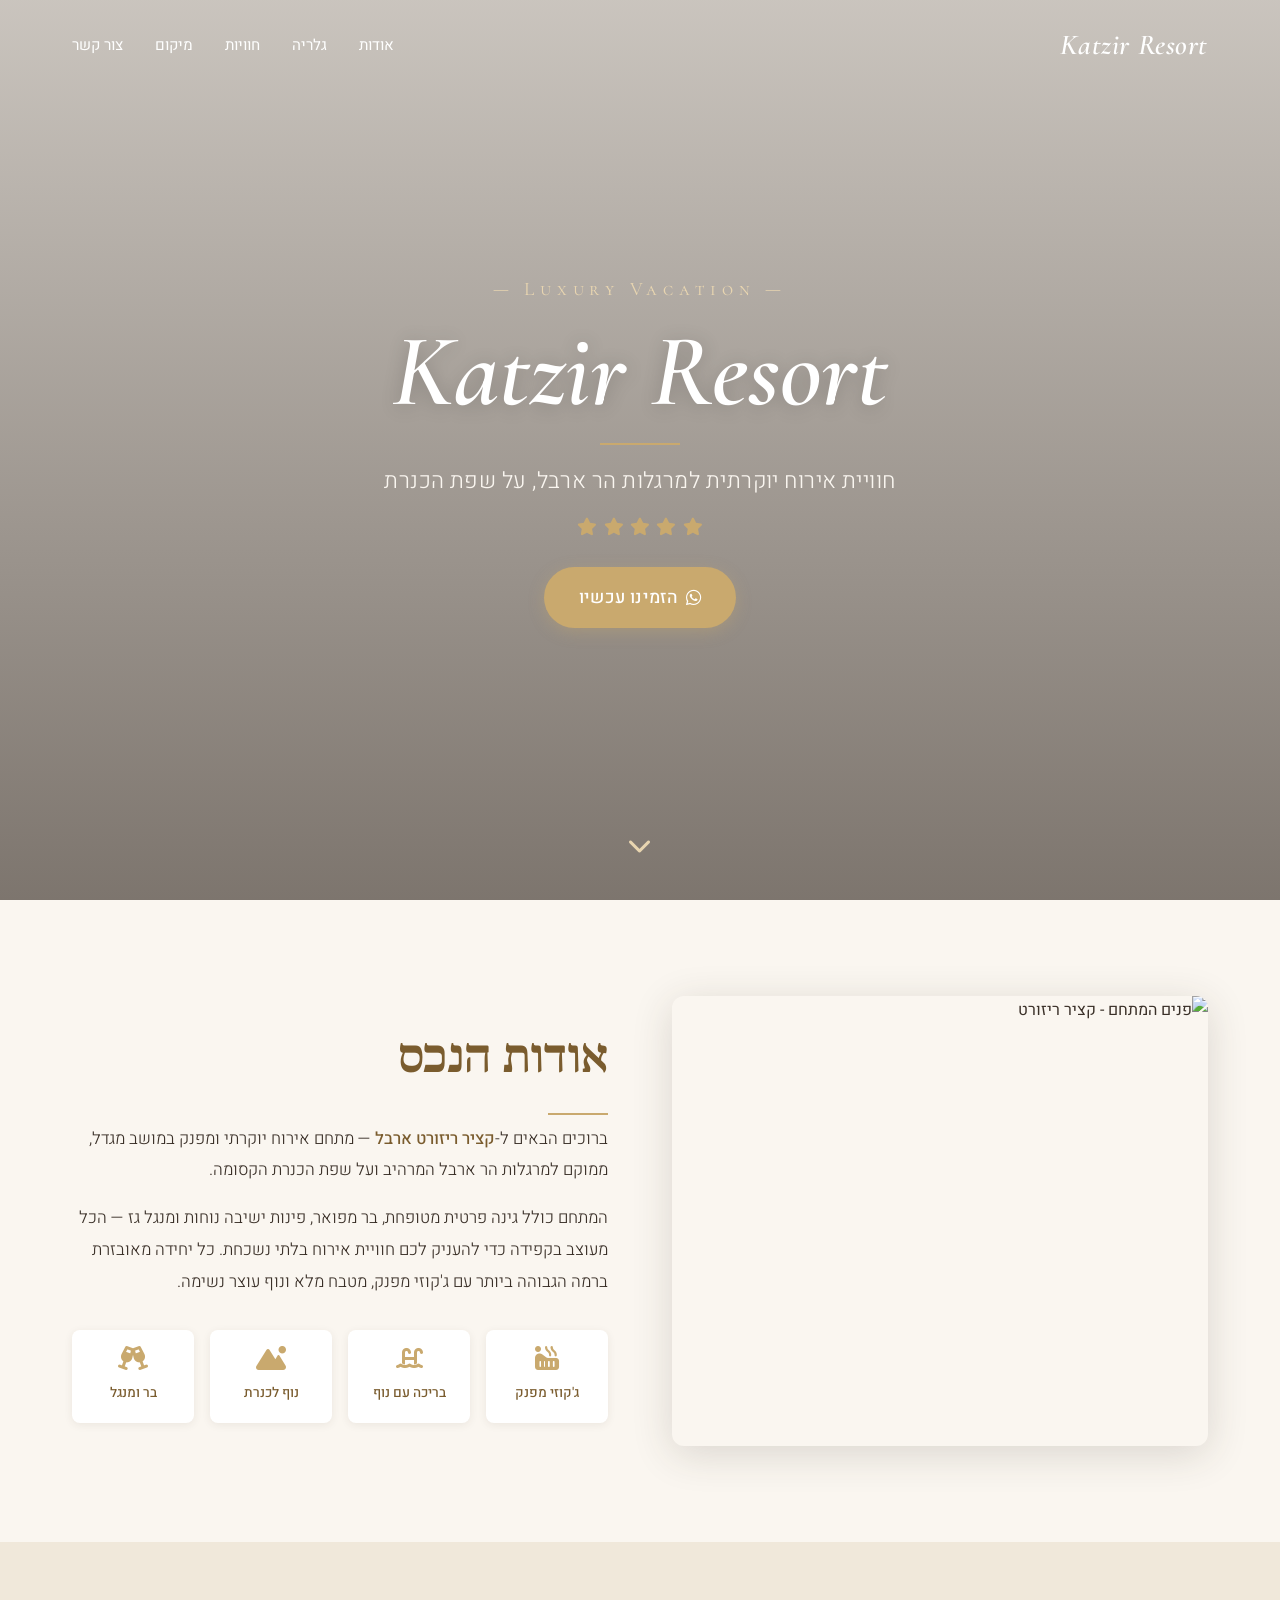
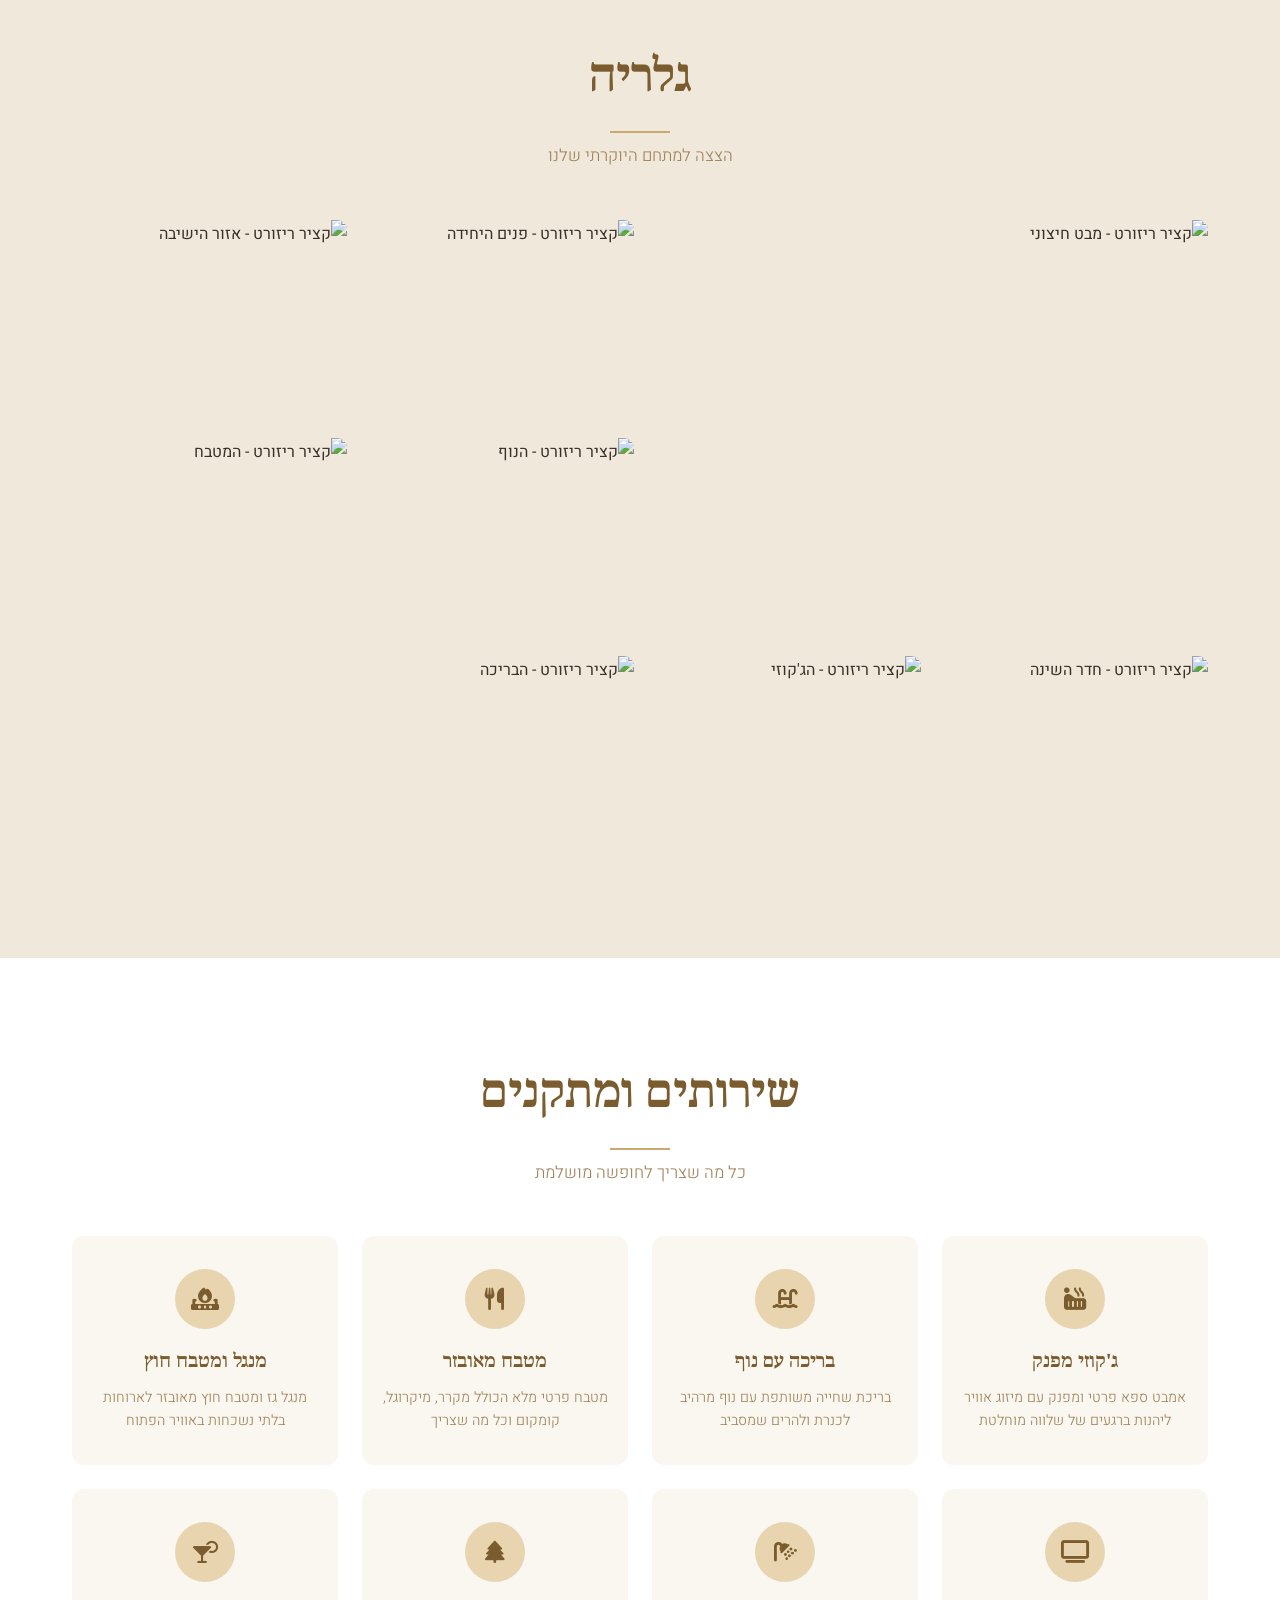
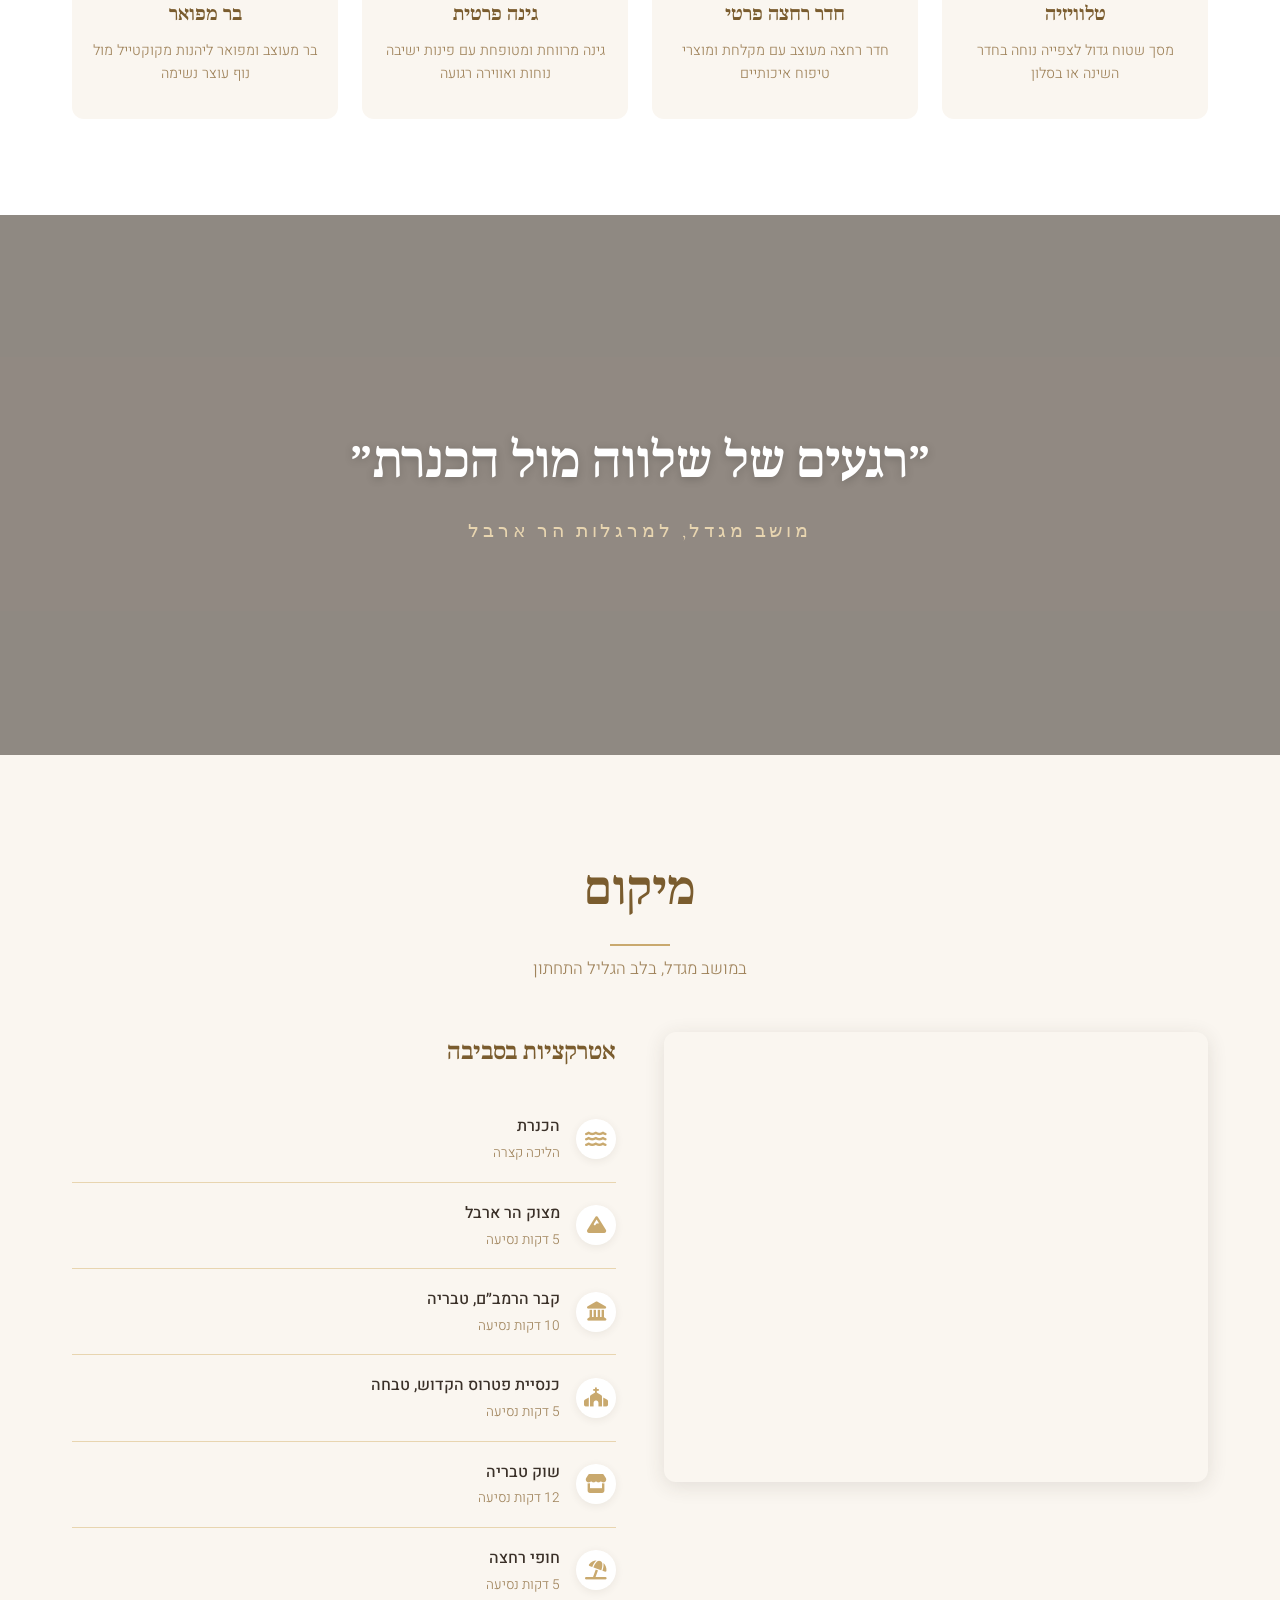
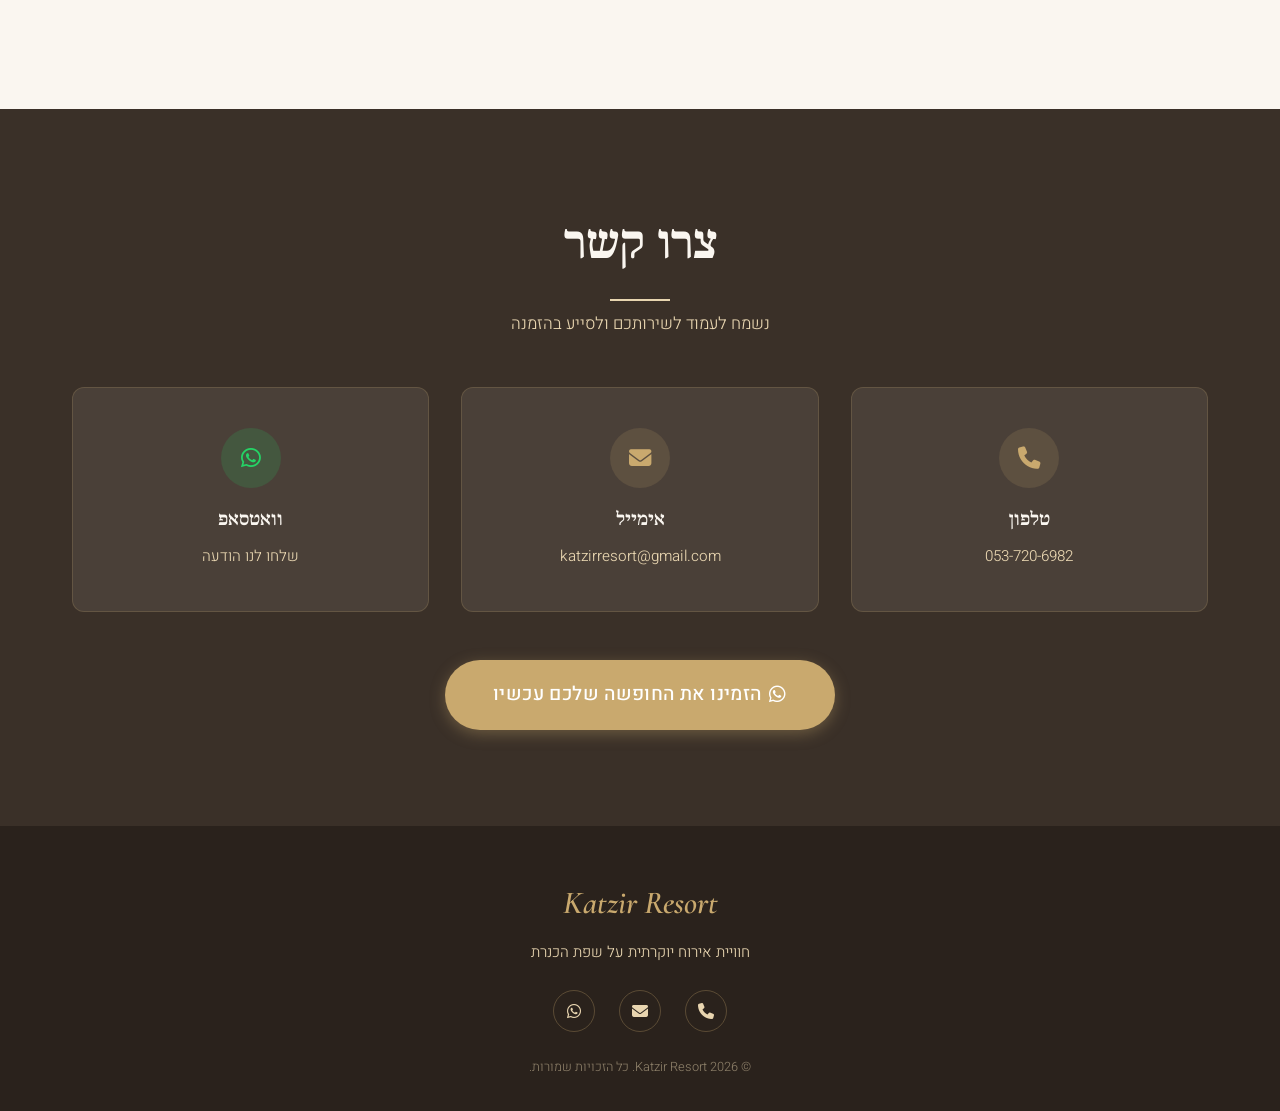
==== index.html @ e8a425f6 "Initial landing page for Katzir Resort Co-Authored-By: Claude Opus 4.6 <noreply@anthropic.com>" ====
<!DOCTYPE html>
<html lang="he" dir="rtl">
<head>
  <meta charset="UTF-8">
  <meta name="viewport" content="width=device-width, initial-scale=1.0">
  <title>Katzir Resort | קציר ריזורט ארבל - חוויית אירוח יוקרתית על שפת הכנרת</title>
  <meta name="description" content="קציר ריזורט ארבל - מתחם אירוח יוקרתי במושב מגדל, למרגלות הר ארבל, על שפת הכנרת. ג'קוזי מפנק, בריכה, גינה פרטית ונוף מרהיב.">
  <meta property="og:title" content="Katzir Resort - קציר ריזורט ארבל">
  <meta property="og:description" content="חוויית אירוח יוקרתית למרגלות הר ארבל, על שפת הכנרת">
  <meta property="og:image" content="https://a0.muscache.com/im/pictures/miso/Hosting-1197957079344916295/original/2e6f6445-4e8a-4d36-b6b4-290f094e3d17.jpeg">
  <meta property="og:type" content="website">

  <!-- Google Fonts -->
  <link rel="preconnect" href="https://fonts.googleapis.com">
  <link rel="preconnect" href="https://fonts.gstatic.com" crossorigin>
  <link href="https://fonts.googleapis.com/css2?family=Cormorant+Garamond:ital,wght@0,400;0,600;0,700;1,400;1,600;1,700&family=Cormorant+SC:wght@400;600;700&family=Heebo:wght@300;400;500;700&family=Noto+Serif+Hebrew:wght@400;700&display=swap" rel="stylesheet">

  <!-- Font Awesome -->
  <link rel="stylesheet" href="https://cdnjs.cloudflare.com/ajax/libs/font-awesome/6.5.1/css/all.min.css">

  <!-- AOS - Animate On Scroll -->
  <link rel="stylesheet" href="https://cdn.jsdelivr.net/npm/aos@2.3.4/dist/aos.css">

  <!-- GLightbox -->
  <link rel="stylesheet" href="https://cdn.jsdelivr.net/npm/glightbox/dist/css/glightbox.min.css">

  <!-- Main Stylesheet -->
  <link rel="stylesheet" href="css/style.css">
</head>
<body>

  <!-- ========== NAVIGATION ========== -->
  <nav class="navbar" id="navbar">
    <div class="container nav-container">
      <a href="#hero" class="nav-brand">Katzir Resort</a>
      <button class="nav-toggle" id="navToggle" aria-label="תפריט ניווט">
        <span></span>
        <span></span>
        <span></span>
      </button>
      <ul class="nav-links" id="navLinks">
        <li><a href="#about">אודות</a></li>
        <li><a href="#gallery">גלריה</a></li>
        <li><a href="#amenities">חוויות</a></li>
        <li><a href="#location">מיקום</a></li>
        <li><a href="#contact">צור קשר</a></li>
      </ul>
    </div>
  </nav>

  <!-- ========== HERO SECTION ========== -->
  <section class="hero" id="hero">
    <div class="hero-overlay"></div>
    <div class="hero-content">
      <p class="hero-subtitle-top" data-aos="fade-down" data-aos-delay="200">— Luxury Vacation —</p>
      <h1 class="hero-title" data-aos="fade-up" data-aos-delay="400">Katzir Resort</h1>
      <div class="hero-divider" data-aos="fade-up" data-aos-delay="600"></div>
      <p class="hero-subtitle" data-aos="fade-up" data-aos-delay="700">חוויית אירוח יוקרתית למרגלות הר ארבל, על שפת הכנרת</p>
      <div class="hero-stars" data-aos="fade-up" data-aos-delay="800">
        <i class="fas fa-star"></i>
        <i class="fas fa-star"></i>
        <i class="fas fa-star"></i>
        <i class="fas fa-star"></i>
        <i class="fas fa-star"></i>
      </div>
      <a href="https://wa.me/972537206982?text=%D7%A9%D7%9C%D7%95%D7%9D%2C%20%D7%90%D7%A9%D7%9E%D7%97%20%D7%9C%D7%A9%D7%9E%D7%95%D7%A2%20%D7%A4%D7%A8%D7%98%D7%99%D7%9D%20%D7%A2%D7%9C%20%D7%94%D7%90%D7%99%D7%A8%D7%95%D7%97" class="btn btn-primary hero-cta" data-aos="fade-up" data-aos-delay="900">
        <i class="fab fa-whatsapp"></i>
        הזמינו עכשיו
      </a>
    </div>
    <a href="#about" class="scroll-down" aria-label="גללו למטה">
      <i class="fas fa-chevron-down"></i>
    </a>
  </section>

  <!-- ========== ABOUT SECTION ========== -->
  <section class="about section" id="about">
    <div class="container">
      <div class="about-grid">
        <div class="about-image" data-aos="fade-left" data-aos-duration="1000">
          <div class="image-frame">
            <img src="https://a0.muscache.com/im/pictures/hosting/Hosting-U3RheVN1cHBseUxpc3Rpbmc6MTE5Nzk1NzA3OTM0NDkxNjI5NQ==/original/3ece0053-d374-4481-a05f-874eece63f07.jpeg" alt="פנים המתחם - קציר ריזורט" loading="lazy">
          </div>
        </div>
        <div class="about-text" data-aos="fade-right" data-aos-duration="1000">
          <h2 class="section-heading">אודות הנכס</h2>
          <p class="about-description">
            ברוכים הבאים ל-<strong>קציר ריזורט ארבל</strong> — מתחם אירוח יוקרתי ומפנק במושב מגדל, ממוקם למרגלות הר ארבל המרהיב ועל שפת הכנרת הקסומה.
          </p>
          <p class="about-description">
            המתחם כולל גינה פרטית מטופחת, בר מפואר, פינות ישיבה נוחות ומנגל גז — הכל מעוצב בקפידה כדי להעניק לכם חוויית אירוח בלתי נשכחת. כל יחידה מאובזרת ברמה הגבוהה ביותר עם ג'קוזי מפנק, מטבח מלא ונוף עוצר נשימה.
          </p>
          <div class="about-highlights">
            <div class="highlight-item" data-aos="fade-up" data-aos-delay="100">
              <i class="fas fa-hot-tub-person"></i>
              <span>ג'קוזי מפנק</span>
            </div>
            <div class="highlight-item" data-aos="fade-up" data-aos-delay="200">
              <i class="fas fa-water-ladder"></i>
              <span>בריכה עם נוף</span>
            </div>
            <div class="highlight-item" data-aos="fade-up" data-aos-delay="300">
              <i class="fas fa-mountain-sun"></i>
              <span>נוף לכנרת</span>
            </div>
            <div class="highlight-item" data-aos="fade-up" data-aos-delay="400">
              <i class="fas fa-champagne-glasses"></i>
              <span>בר ומנגל</span>
            </div>
          </div>
        </div>
      </div>
    </div>
  </section>

  <!-- ========== GALLERY SECTION ========== -->
  <section class="gallery section" id="gallery">
    <div class="container">
      <h2 class="section-heading" data-aos="fade-up">גלריה</h2>
      <p class="section-subheading" data-aos="fade-up" data-aos-delay="100">הצצה למתחם היוקרתי שלנו</p>
      <div class="gallery-grid">
        <a href="https://a0.muscache.com/im/pictures/miso/Hosting-1197957079344916295/original/2e6f6445-4e8a-4d36-b6b4-290f094e3d17.jpeg" class="gallery-item glightbox" data-gallery="resort" data-aos="zoom-in" data-aos-delay="0">
          <img src="https://a0.muscache.com/im/pictures/miso/Hosting-1197957079344916295/original/2e6f6445-4e8a-4d36-b6b4-290f094e3d17.jpeg" alt="קציר ריזורט - מבט חיצוני" loading="lazy">
          <div class="gallery-overlay">
            <i class="fas fa-expand"></i>
          </div>
        </a>
        <a href="https://a0.muscache.com/im/pictures/hosting/Hosting-U3RheVN1cHBseUxpc3Rpbmc6MTE5Nzk1NzA3OTM0NDkxNjI5NQ==/original/3ece0053-d374-4481-a05f-874eece63f07.jpeg" class="gallery-item glightbox" data-gallery="resort" data-aos="zoom-in" data-aos-delay="100">
          <img src="https://a0.muscache.com/im/pictures/hosting/Hosting-U3RheVN1cHBseUxpc3Rpbmc6MTE5Nzk1NzA3OTM0NDkxNjI5NQ==/original/3ece0053-d374-4481-a05f-874eece63f07.jpeg" alt="קציר ריזורט - פנים היחידה" loading="lazy">
          <div class="gallery-overlay">
            <i class="fas fa-expand"></i>
          </div>
        </a>
        <a href="https://a0.muscache.com/im/pictures/miso/Hosting-1197957079344916295/original/922ba659-7eb2-448e-ba4d-ea293cb78867.jpeg" class="gallery-item glightbox" data-gallery="resort" data-aos="zoom-in" data-aos-delay="200">
          <img src="https://a0.muscache.com/im/pictures/miso/Hosting-1197957079344916295/original/922ba659-7eb2-448e-ba4d-ea293cb78867.jpeg" alt="קציר ריזורט - אזור הישיבה" loading="lazy">
          <div class="gallery-overlay">
            <i class="fas fa-expand"></i>
          </div>
        </a>
        <a href="https://a0.muscache.com/im/pictures/hosting/Hosting-U3RheVN1cHBseUxpc3Rpbmc6MTE3NjYxNjg0MTQzNTA0MjE5Nw%3D%3D/original/caffec22-59c0-4834-80c1-9ce5b068230a.jpeg" class="gallery-item glightbox" data-gallery="resort" data-aos="zoom-in" data-aos-delay="300">
          <img src="https://a0.muscache.com/im/pictures/hosting/Hosting-U3RheVN1cHBseUxpc3Rpbmc6MTE3NjYxNjg0MTQzNTA0MjE5Nw%3D%3D/original/caffec22-59c0-4834-80c1-9ce5b068230a.jpeg" alt="קציר ריזורט - הנוף" loading="lazy">
          <div class="gallery-overlay">
            <i class="fas fa-expand"></i>
          </div>
        </a>
        <a href="https://a0.muscache.com/im/pictures/hosting/Hosting-1197957079344916295/original/1f994cba-c04c-4bd1-9f0e-84854cfeabae.jpeg" class="gallery-item glightbox" data-gallery="resort" data-aos="zoom-in" data-aos-delay="400">
          <img src="https://a0.muscache.com/im/pictures/hosting/Hosting-1197957079344916295/original/1f994cba-c04c-4bd1-9f0e-84854cfeabae.jpeg" alt="קציר ריזורט - המטבח" loading="lazy">
          <div class="gallery-overlay">
            <i class="fas fa-expand"></i>
          </div>
        </a>
        <a href="https://a0.muscache.com/im/pictures/miso/Hosting-1176616841435042197/original/28edc8ef-6c84-4213-b021-050f137b2137.jpeg" class="gallery-item glightbox" data-gallery="resort" data-aos="zoom-in" data-aos-delay="500">
          <img src="https://a0.muscache.com/im/pictures/miso/Hosting-1176616841435042197/original/28edc8ef-6c84-4213-b021-050f137b2137.jpeg" alt="קציר ריזורט - חדר השינה" loading="lazy">
          <div class="gallery-overlay">
            <i class="fas fa-expand"></i>
          </div>
        </a>
        <a href="https://a0.muscache.com/im/pictures/miso/Hosting-1176616841435042197/original/fbb78fb2-4280-426d-aaae-b21093c36ad0.jpeg" class="gallery-item glightbox" data-gallery="resort" data-aos="zoom-in" data-aos-delay="600">
          <img src="https://a0.muscache.com/im/pictures/miso/Hosting-1176616841435042197/original/fbb78fb2-4280-426d-aaae-b21093c36ad0.jpeg" alt="קציר ריזורט - הג'קוזי" loading="lazy">
          <div class="gallery-overlay">
            <i class="fas fa-expand"></i>
          </div>
        </a>
        <a href="https://a0.muscache.com/im/pictures/miso/Hosting-1176616841435042197/original/3a8c54e6-4955-41c3-9cec-13900605a706.jpeg" class="gallery-item glightbox" data-gallery="resort" data-aos="zoom-in" data-aos-delay="700">
          <img src="https://a0.muscache.com/im/pictures/miso/Hosting-1176616841435042197/original/3a8c54e6-4955-41c3-9cec-13900605a706.jpeg" alt="קציר ריזורט - הבריכה" loading="lazy">
          <div class="gallery-overlay">
            <i class="fas fa-expand"></i>
          </div>
        </a>
      </div>
    </div>
  </section>

  <!-- ========== AMENITIES SECTION ========== -->
  <section class="amenities section" id="amenities">
    <div class="container">
      <h2 class="section-heading" data-aos="fade-up">שירותים ומתקנים</h2>
      <p class="section-subheading" data-aos="fade-up" data-aos-delay="100">כל מה שצריך לחופשה מושלמת</p>
      <div class="amenities-grid">
        <div class="amenity-card" data-aos="fade-up" data-aos-delay="0">
          <div class="amenity-icon">
            <i class="fas fa-hot-tub-person"></i>
          </div>
          <h3>ג'קוזי מפנק</h3>
          <p>אמבט ספא פרטי ומפנק עם מיזוג אוויר ליהנות ברגעים של שלווה מוחלטת</p>
        </div>
        <div class="amenity-card" data-aos="fade-up" data-aos-delay="100">
          <div class="amenity-icon">
            <i class="fas fa-water-ladder"></i>
          </div>
          <h3>בריכה עם נוף</h3>
          <p>בריכת שחייה משותפת עם נוף מרהיב לכנרת ולהרים שמסביב</p>
        </div>
        <div class="amenity-card" data-aos="fade-up" data-aos-delay="200">
          <div class="amenity-icon">
            <i class="fas fa-utensils"></i>
          </div>
          <h3>מטבח מאובזר</h3>
          <p>מטבח פרטי מלא הכולל מקרר, מיקרוגל, קומקום וכל מה שצריך</p>
        </div>
        <div class="amenity-card" data-aos="fade-up" data-aos-delay="300">
          <div class="amenity-icon">
            <i class="fas fa-fire-burner"></i>
          </div>
          <h3>מנגל ומטבח חוץ</h3>
          <p>מנגל גז ומטבח חוץ מאובזר לארוחות בלתי נשכחות באוויר הפתוח</p>
        </div>
        <div class="amenity-card" data-aos="fade-up" data-aos-delay="400">
          <div class="amenity-icon">
            <i class="fas fa-tv"></i>
          </div>
          <h3>טלוויזיה</h3>
          <p>מסך שטוח גדול לצפייה נוחה בחדר השינה או בסלון</p>
        </div>
        <div class="amenity-card" data-aos="fade-up" data-aos-delay="500">
          <div class="amenity-icon">
            <i class="fas fa-shower"></i>
          </div>
          <h3>חדר רחצה פרטי</h3>
          <p>חדר רחצה מעוצב עם מקלחת ומוצרי טיפוח איכותיים</p>
        </div>
        <div class="amenity-card" data-aos="fade-up" data-aos-delay="600">
          <div class="amenity-icon">
            <i class="fas fa-tree"></i>
          </div>
          <h3>גינה פרטית</h3>
          <p>גינה מרווחת ומטופחת עם פינות ישיבה נוחות ואווירה רגועה</p>
        </div>
        <div class="amenity-card" data-aos="fade-up" data-aos-delay="700">
          <div class="amenity-icon">
            <i class="fas fa-martini-glass-citrus"></i>
          </div>
          <h3>בר מפואר</h3>
          <p>בר מעוצב ומפואר ליהנות מקוקטייל מול נוף עוצר נשימה</p>
        </div>
      </div>
    </div>
  </section>

  <!-- ========== PARALLAX DIVIDER ========== -->
  <section class="parallax-divider">
    <div class="parallax-overlay"></div>
    <div class="parallax-content" data-aos="fade-up">
      <p class="parallax-quote">״רגעים של שלווה מול הכנרת״</p>
      <p class="parallax-sub">מושב מגדל, למרגלות הר ארבל</p>
    </div>
  </section>

  <!-- ========== LOCATION SECTION ========== -->
  <section class="location section" id="location">
    <div class="container">
      <h2 class="section-heading" data-aos="fade-up">מיקום</h2>
      <p class="section-subheading" data-aos="fade-up" data-aos-delay="100">במושב מגדל, בלב הגליל התחתון</p>
      <div class="location-grid">
        <div class="location-map" data-aos="fade-left">
          <iframe
            src="https://www.google.com/maps/embed?pb=!1m18!1m12!1m3!1d3338.5!2d35.5140!3d32.8423!2m3!1f0!2f0!3f0!3m2!1i1024!2i768!4f13.1!3m3!1m2!1s0x151c3f8e0c0c0c01%3A0x0!2sMigdal!5e0!3m2!1she!2sil!4v1234567890"
            width="100%"
            height="100%"
            style="border:0; border-radius: 12px;"
            allowfullscreen=""
            loading="lazy"
            referrerpolicy="no-referrer-when-downgrade">
          </iframe>
        </div>
        <div class="location-info" data-aos="fade-right">
          <h3>אטרקציות בסביבה</h3>
          <ul class="attractions-list">
            <li>
              <i class="fas fa-water"></i>
              <div>
                <strong>הכנרת</strong>
                <span>הליכה קצרה</span>
              </div>
            </li>
            <li>
              <i class="fas fa-mountain"></i>
              <div>
                <strong>מצוק הר ארבל</strong>
                <span>5 דקות נסיעה</span>
              </div>
            </li>
            <li>
              <i class="fas fa-landmark"></i>
              <div>
                <strong>קבר הרמב״ם, טבריה</strong>
                <span>10 דקות נסיעה</span>
              </div>
            </li>
            <li>
              <i class="fas fa-church"></i>
              <div>
                <strong>כנסיית פטרוס הקדוש, טבחה</strong>
                <span>5 דקות נסיעה</span>
              </div>
            </li>
            <li>
              <i class="fas fa-store"></i>
              <div>
                <strong>שוק טבריה</strong>
                <span>12 דקות נסיעה</span>
              </div>
            </li>
            <li>
              <i class="fas fa-umbrella-beach"></i>
              <div>
                <strong>חופי רחצה</strong>
                <span>5 דקות נסיעה</span>
              </div>
            </li>
          </ul>
        </div>
      </div>
    </div>
  </section>

  <!-- ========== CONTACT SECTION ========== -->
  <section class="contact section" id="contact">
    <div class="container">
      <h2 class="section-heading light" data-aos="fade-up">צרו קשר</h2>
      <p class="section-subheading light" data-aos="fade-up" data-aos-delay="100">נשמח לעמוד לשירותכם ולסייע בהזמנה</p>
      <div class="contact-cards">
        <a href="tel:0537206982" class="contact-card" data-aos="fade-up" data-aos-delay="0">
          <div class="contact-icon">
            <i class="fas fa-phone"></i>
          </div>
          <h3>טלפון</h3>
          <p dir="ltr">053-720-6982</p>
        </a>
        <a href="mailto:katzirresort@gmail.com" class="contact-card" data-aos="fade-up" data-aos-delay="150">
          <div class="contact-icon">
            <i class="fas fa-envelope"></i>
          </div>
          <h3>אימייל</h3>
          <p>katzirresort@gmail.com</p>
        </a>
        <a href="https://wa.me/972537206982?text=%D7%A9%D7%9C%D7%95%D7%9D%2C%20%D7%90%D7%A9%D7%9E%D7%97%20%D7%9C%D7%A9%D7%9E%D7%95%D7%A2%20%D7%A4%D7%A8%D7%98%D7%99%D7%9D%20%D7%A2%D7%9C%20%D7%94%D7%90%D7%99%D7%A8%D7%95%D7%97" target="_blank" class="contact-card" data-aos="fade-up" data-aos-delay="300">
          <div class="contact-icon whatsapp">
            <i class="fab fa-whatsapp"></i>
          </div>
          <h3>וואטסאפ</h3>
          <p>שלחו לנו הודעה</p>
        </a>
      </div>
      <div class="contact-cta" data-aos="fade-up" data-aos-delay="400">
        <a href="https://wa.me/972537206982?text=%D7%A9%D7%9C%D7%95%D7%9D%2C%20%D7%90%D7%A9%D7%9E%D7%97%20%D7%9C%D7%A9%D7%9E%D7%95%D7%A2%20%D7%A4%D7%A8%D7%98%D7%99%D7%9D%20%D7%A2%D7%9C%20%D7%94%D7%90%D7%99%D7%A8%D7%95%D7%97" target="_blank" class="btn btn-primary btn-large">
          <i class="fab fa-whatsapp"></i>
          הזמינו את החופשה שלכם עכשיו
        </a>
      </div>
    </div>
  </section>

  <!-- ========== FOOTER ========== -->
  <footer class="footer">
    <div class="container">
      <a href="#hero" class="footer-brand">Katzir Resort</a>
      <p class="footer-tagline">חוויית אירוח יוקרתית על שפת הכנרת</p>
      <div class="footer-links">
        <a href="tel:0537206982" aria-label="טלפון"><i class="fas fa-phone"></i></a>
        <a href="mailto:katzirresort@gmail.com" aria-label="אימייל"><i class="fas fa-envelope"></i></a>
        <a href="https://wa.me/972537206982" target="_blank" aria-label="וואטסאפ"><i class="fab fa-whatsapp"></i></a>
      </div>
      <p class="footer-copy">&copy; 2026 Katzir Resort. כל הזכויות שמורות.</p>
    </div>
  </footer>

  <!-- ========== FLOATING WHATSAPP BUTTON ========== -->
  <a href="https://wa.me/972537206982?text=%D7%A9%D7%9C%D7%95%D7%9D%2C%20%D7%90%D7%A9%D7%9E%D7%97%20%D7%9C%D7%A9%D7%9E%D7%95%D7%A2%20%D7%A4%D7%A8%D7%98%D7%99%D7%9D%20%D7%A2%D7%9C%20%D7%94%D7%90%D7%99%D7%A8%D7%95%D7%97" target="_blank" class="whatsapp-float" id="whatsappFloat" aria-label="צור קשר בוואטסאפ">
    <i class="fab fa-whatsapp"></i>
  </a>

  <!-- Scripts -->
  <script src="https://cdn.jsdelivr.net/npm/aos@2.3.4/dist/aos.js" defer></script>
  <script src="https://cdn.jsdelivr.net/npm/glightbox/dist/js/glightbox.min.js" defer></script>
  <script src="js/main.js" defer></script>
</body>
</html>
---- css/style.css ----
/* ============================================
   KATZIR RESORT - Luxury Landing Page
   Warm Bohemian-Luxury Aesthetic
   ============================================ */

/* ---------- CSS Custom Properties ---------- */
:root {
  --cream: #FAF6F0;
  --cream-dark: #F0E8DA;
  --brown: #7A5C2E;
  --brown-light: #A0845C;
  --brown-dark: #5C3D1A;
  --gold: #C9A96E;
  --gold-light: #E8D5B0;
  --white: #FFFFFF;
  --charcoal: #3A3028;
  --charcoal-light: #4A4038;

  --font-brand: 'Cormorant Garamond', serif;
  --font-heading: 'Noto Serif Hebrew', 'Cormorant Garamond', serif;
  --font-body: 'Heebo', sans-serif;
  --font-accent: 'Cormorant SC', serif;

  --shadow-sm: 0 2px 8px rgba(58, 48, 40, 0.08);
  --shadow-md: 0 4px 20px rgba(58, 48, 40, 0.12);
  --shadow-lg: 0 8px 40px rgba(58, 48, 40, 0.16);

  --transition: all 0.3s ease;
  --transition-slow: all 0.6s ease;
}

/* ---------- Reset & Base ---------- */
*,
*::before,
*::after {
  margin: 0;
  padding: 0;
  box-sizing: border-box;
}

html {
  scroll-behavior: smooth;
  font-size: 16px;
}

body {
  font-family: var(--font-body);
  color: var(--charcoal);
  background-color: var(--cream);
  line-height: 1.8;
  overflow-x: hidden;
  -webkit-font-smoothing: antialiased;
  -moz-osx-font-smoothing: grayscale;
}

img {
  max-width: 100%;
  height: auto;
  display: block;
}

a {
  text-decoration: none;
  color: inherit;
  transition: var(--transition);
}

ul {
  list-style: none;
}

/* ---------- Utility ---------- */
.container {
  max-width: 1200px;
  margin: 0 auto;
  padding: 0 2rem;
}

.section {
  padding: 6rem 0;
}

.section-heading {
  font-family: var(--font-heading);
  font-size: clamp(1.8rem, 4vw, 2.8rem);
  font-weight: 700;
  color: var(--brown);
  text-align: center;
  margin-bottom: 0.5rem;
  position: relative;
}

.section-heading::after {
  content: '';
  display: block;
  width: 60px;
  height: 2px;
  background: var(--gold);
  margin: 0.8rem auto 0;
}

.section-heading.light {
  color: var(--cream);
}

.section-heading.light::after {
  background: var(--gold-light);
}

.section-subheading {
  font-family: var(--font-body);
  font-size: 1.05rem;
  font-weight: 300;
  color: var(--brown-light);
  text-align: center;
  margin-bottom: 3rem;
}

.section-subheading.light {
  color: var(--gold-light);
}

/* ---------- Buttons ---------- */
.btn {
  display: inline-flex;
  align-items: center;
  gap: 0.5rem;
  padding: 0.9rem 2.2rem;
  border-radius: 50px;
  font-family: var(--font-body);
  font-size: 1rem;
  font-weight: 500;
  cursor: pointer;
  border: none;
  transition: var(--transition);
  letter-spacing: 0.02em;
}

.btn-primary {
  background: var(--gold);
  color: var(--white);
  box-shadow: 0 4px 15px rgba(201, 169, 110, 0.35);
}

.btn-primary:hover {
  background: var(--brown);
  box-shadow: 0 6px 25px rgba(122, 92, 46, 0.4);
  transform: translateY(-2px);
}

.btn-large {
  padding: 1.1rem 3rem;
  font-size: 1.15rem;
}

/* ============================================
   NAVIGATION
   ============================================ */
.navbar {
  position: fixed;
  top: 0;
  left: 0;
  right: 0;
  z-index: 1000;
  padding: 1.2rem 0;
  transition: var(--transition);
  background: transparent;
}

.navbar.scrolled {
  background: rgba(250, 246, 240, 0.95);
  backdrop-filter: blur(12px);
  -webkit-backdrop-filter: blur(12px);
  box-shadow: var(--shadow-sm);
  padding: 0.8rem 0;
}

.nav-container {
  display: flex;
  align-items: center;
  justify-content: space-between;
}

.nav-brand {
  font-family: var(--font-brand);
  font-size: 1.8rem;
  font-weight: 600;
  font-style: italic;
  color: var(--white);
  letter-spacing: 0.02em;
  transition: var(--transition);
}

.navbar.scrolled .nav-brand {
  color: var(--brown);
}

.nav-links {
  display: flex;
  align-items: center;
  gap: 2rem;
}

.nav-links a {
  font-family: var(--font-body);
  font-size: 0.95rem;
  font-weight: 400;
  color: var(--white);
  position: relative;
  padding: 0.25rem 0;
}

.nav-links a::after {
  content: '';
  position: absolute;
  bottom: 0;
  right: 0;
  width: 0;
  height: 2px;
  background: var(--gold);
  transition: width 0.3s ease;
}

.nav-links a:hover::after,
.nav-links a.active::after {
  width: 100%;
}

.navbar.scrolled .nav-links a {
  color: var(--charcoal);
}

.nav-toggle {
  display: none;
  flex-direction: column;
  gap: 5px;
  background: none;
  border: none;
  cursor: pointer;
  padding: 4px;
  z-index: 1001;
}

.nav-toggle span {
  display: block;
  width: 26px;
  height: 2px;
  background: var(--white);
  border-radius: 2px;
  transition: var(--transition);
}

.navbar.scrolled .nav-toggle span {
  background: var(--brown);
}

.nav-toggle.active span:nth-child(1) {
  transform: rotate(45deg) translate(5px, 5px);
}

.nav-toggle.active span:nth-child(2) {
  opacity: 0;
}

.nav-toggle.active span:nth-child(3) {
  transform: rotate(-45deg) translate(5px, -5px);
}

/* ============================================
   HERO SECTION
   ============================================ */
.hero {
  position: relative;
  height: 100vh;
  min-height: 600px;
  display: flex;
  align-items: center;
  justify-content: center;
  background-image: url('https://a0.muscache.com/im/pictures/miso/Hosting-1197957079344916295/original/2e6f6445-4e8a-4d36-b6b4-290f094e3d17.jpeg');
  background-size: cover;
  background-position: center;
  background-attachment: fixed;
  overflow: hidden;
}

.hero-overlay {
  position: absolute;
  inset: 0;
  background: linear-gradient(
    to bottom,
    rgba(58, 48, 40, 0.25) 0%,
    rgba(58, 48, 40, 0.45) 50%,
    rgba(58, 48, 40, 0.65) 100%
  );
}

.hero-content {
  position: relative;
  z-index: 2;
  text-align: center;
  padding: 2rem;
}

.hero-subtitle-top {
  font-family: var(--font-accent);
  font-size: clamp(0.9rem, 2vw, 1.2rem);
  color: var(--gold-light);
  letter-spacing: 0.3em;
  margin-bottom: 0.5rem;
}

.hero-title {
  font-family: var(--font-brand);
  font-size: clamp(3rem, 8vw, 6.5rem);
  font-weight: 600;
  font-style: italic;
  color: var(--white);
  line-height: 1.1;
  margin-bottom: 0.5rem;
  text-shadow: 0 2px 20px rgba(0, 0, 0, 0.2);
}

.hero-divider {
  width: 80px;
  height: 2px;
  background: var(--gold);
  margin: 1rem auto;
}

.hero-subtitle {
  font-family: var(--font-body);
  font-size: clamp(1rem, 2.5vw, 1.4rem);
  font-weight: 300;
  color: var(--cream);
  margin-bottom: 1rem;
  letter-spacing: 0.02em;
}

.hero-stars {
  display: flex;
  justify-content: center;
  gap: 0.4rem;
  margin-bottom: 2rem;
}

.hero-stars i {
  color: var(--gold);
  font-size: 1.1rem;
}

.hero-cta {
  font-size: 1.1rem;
}

/* Scroll down indicator */
.scroll-down {
  position: absolute;
  bottom: 2rem;
  left: 50%;
  transform: translateX(-50%);
  z-index: 2;
  color: var(--gold-light);
  font-size: 1.5rem;
  animation: bounce 2s infinite;
}

@keyframes bounce {
  0%, 20%, 50%, 80%, 100% { transform: translateX(-50%) translateY(0); }
  40% { transform: translateX(-50%) translateY(-12px); }
  60% { transform: translateX(-50%) translateY(-6px); }
}

/* ============================================
   ABOUT SECTION
   ============================================ */
.about {
  background: var(--cream);
}

.about-grid {
  display: grid;
  grid-template-columns: 1fr 1fr;
  gap: 4rem;
  align-items: center;
}

.image-frame {
  position: relative;
  border-radius: 12px;
  overflow: hidden;
  box-shadow: var(--shadow-lg);
}

.image-frame::before {
  content: '';
  position: absolute;
  inset: -8px;
  border: 2px solid var(--gold-light);
  border-radius: 16px;
  z-index: -1;
}

.image-frame img {
  width: 100%;
  height: 450px;
  object-fit: cover;
  transition: transform 0.6s ease;
}

.image-frame:hover img {
  transform: scale(1.03);
}

.about-text h2 {
  text-align: right;
}

.about-text h2::after {
  margin: 0.8rem 0 0 auto;
  margin-right: 0;
}

.about-description {
  font-size: 1.05rem;
  line-height: 1.9;
  color: var(--charcoal);
  margin-bottom: 1rem;
  font-weight: 300;
}

.about-description strong {
  color: var(--brown);
  font-weight: 500;
}

.about-highlights {
  display: grid;
  grid-template-columns: repeat(4, 1fr);
  gap: 1rem;
  margin-top: 2rem;
}

.highlight-item {
  text-align: center;
  padding: 1rem 0.5rem;
  border-radius: 8px;
  background: var(--white);
  box-shadow: var(--shadow-sm);
  transition: var(--transition);
}

.highlight-item:hover {
  box-shadow: var(--shadow-md);
  transform: translateY(-3px);
}

.highlight-item i {
  font-size: 1.5rem;
  color: var(--gold);
  margin-bottom: 0.5rem;
  display: block;
}

.highlight-item span {
  font-size: 0.85rem;
  font-weight: 500;
  color: var(--brown);
}

/* ============================================
   GALLERY SECTION
   ============================================ */
.gallery {
  background: var(--cream-dark);
}

.gallery-grid {
  display: grid;
  grid-template-columns: repeat(4, 1fr);
  gap: 12px;
}

.gallery-item {
  position: relative;
  border-radius: 10px;
  overflow: hidden;
  cursor: pointer;
  aspect-ratio: 4 / 3;
}

.gallery-item img {
  width: 100%;
  height: 100%;
  object-fit: cover;
  transition: transform 0.5s ease;
}

.gallery-overlay {
  position: absolute;
  inset: 0;
  background: rgba(58, 48, 40, 0);
  display: flex;
  align-items: center;
  justify-content: center;
  transition: var(--transition);
}

.gallery-overlay i {
  color: var(--white);
  font-size: 1.5rem;
  opacity: 0;
  transform: scale(0.8);
  transition: var(--transition);
}

.gallery-item:hover img {
  transform: scale(1.08);
}

.gallery-item:hover .gallery-overlay {
  background: rgba(58, 48, 40, 0.35);
}

.gallery-item:hover .gallery-overlay i {
  opacity: 1;
  transform: scale(1);
}

/* First two images are larger */
.gallery-item:nth-child(1) {
  grid-column: span 2;
  grid-row: span 2;
}

/* ============================================
   AMENITIES SECTION
   ============================================ */
.amenities {
  background: var(--white);
}

.amenities-grid {
  display: grid;
  grid-template-columns: repeat(4, 1fr);
  gap: 1.5rem;
}

.amenity-card {
  text-align: center;
  padding: 2rem 1.2rem;
  border-radius: 12px;
  background: var(--cream);
  border: 1px solid transparent;
  transition: var(--transition);
}

.amenity-card:hover {
  border-color: var(--gold-light);
  box-shadow: var(--shadow-md);
  transform: translateY(-4px);
}

.amenity-icon {
  width: 60px;
  height: 60px;
  border-radius: 50%;
  background: var(--gold-light);
  display: flex;
  align-items: center;
  justify-content: center;
  margin: 0 auto 1rem;
  transition: var(--transition);
}

.amenity-card:hover .amenity-icon {
  background: var(--gold);
}

.amenity-icon i {
  font-size: 1.4rem;
  color: var(--brown);
  transition: var(--transition);
}

.amenity-card:hover .amenity-icon i {
  color: var(--white);
}

.amenity-card h3 {
  font-family: var(--font-heading);
  font-size: 1.15rem;
  font-weight: 700;
  color: var(--brown);
  margin-bottom: 0.5rem;
}

.amenity-card p {
  font-size: 0.9rem;
  font-weight: 300;
  color: var(--brown-light);
  line-height: 1.6;
}

/* ============================================
   PARALLAX DIVIDER
   ============================================ */
.parallax-divider {
  position: relative;
  height: 60vh;
  min-height: 400px;
  display: flex;
  align-items: center;
  justify-content: center;
  background-image: url('https://a0.muscache.com/im/pictures/hosting/Hosting-U3RheVN1cHBseUxpc3Rpbmc6MTE3NjYxNjg0MTQzNTA0MjE5Nw%3D%3D/original/caffec22-59c0-4834-80c1-9ce5b068230a.jpeg');
  background-size: cover;
  background-position: center;
  background-attachment: fixed;
}

.parallax-overlay {
  position: absolute;
  inset: 0;
  background: rgba(58, 48, 40, 0.55);
}

.parallax-content {
  position: relative;
  z-index: 2;
  text-align: center;
  padding: 2rem;
}

.parallax-quote {
  font-family: var(--font-heading);
  font-size: clamp(1.6rem, 4vw, 3rem);
  font-weight: 700;
  color: var(--white);
  margin-bottom: 0.5rem;
  text-shadow: 0 2px 10px rgba(0, 0, 0, 0.2);
}

.parallax-sub {
  font-family: var(--font-accent);
  font-size: clamp(0.9rem, 2vw, 1.2rem);
  color: var(--gold-light);
  letter-spacing: 0.2em;
}

/* ============================================
   LOCATION SECTION
   ============================================ */
.location {
  background: var(--cream);
}

.location-grid {
  display: grid;
  grid-template-columns: 1fr 1fr;
  gap: 3rem;
  align-items: start;
}

.location-map {
  height: 450px;
  border-radius: 12px;
  overflow: hidden;
  box-shadow: var(--shadow-md);
}

.location-map iframe {
  width: 100%;
  height: 100%;
}

.location-info h3 {
  font-family: var(--font-heading);
  font-size: 1.4rem;
  font-weight: 700;
  color: var(--brown);
  margin-bottom: 1.5rem;
}

.attractions-list li {
  display: flex;
  align-items: center;
  gap: 1rem;
  padding: 1rem 0;
  border-bottom: 1px solid var(--gold-light);
}

.attractions-list li:last-child {
  border-bottom: none;
}

.attractions-list li i {
  font-size: 1.2rem;
  color: var(--gold);
  width: 40px;
  height: 40px;
  display: flex;
  align-items: center;
  justify-content: center;
  flex-shrink: 0;
  background: var(--white);
  border-radius: 50%;
  box-shadow: var(--shadow-sm);
}

.attractions-list li div {
  display: flex;
  flex-direction: column;
}

.attractions-list li strong {
  font-size: 1rem;
  font-weight: 500;
  color: var(--charcoal);
}

.attractions-list li span {
  font-size: 0.85rem;
  font-weight: 300;
  color: var(--brown-light);
}

/* ============================================
   CONTACT SECTION
   ============================================ */
.contact {
  background: var(--charcoal);
}

.contact-cards {
  display: grid;
  grid-template-columns: repeat(3, 1fr);
  gap: 2rem;
  margin-bottom: 3rem;
}

.contact-card {
  display: flex;
  flex-direction: column;
  align-items: center;
  text-align: center;
  padding: 2.5rem 1.5rem;
  border-radius: 12px;
  background: var(--charcoal-light);
  border: 1px solid rgba(201, 169, 110, 0.2);
  transition: var(--transition);
}

.contact-card:hover {
  border-color: var(--gold);
  transform: translateY(-4px);
  box-shadow: 0 8px 30px rgba(0, 0, 0, 0.3);
}

.contact-icon {
  width: 60px;
  height: 60px;
  border-radius: 50%;
  background: rgba(201, 169, 110, 0.15);
  display: flex;
  align-items: center;
  justify-content: center;
  margin-bottom: 1rem;
  transition: var(--transition);
}

.contact-card:hover .contact-icon {
  background: var(--gold);
}

.contact-icon i {
  font-size: 1.4rem;
  color: var(--gold);
  transition: var(--transition);
}

.contact-card:hover .contact-icon i {
  color: var(--white);
}

.contact-icon.whatsapp {
  background: rgba(37, 211, 102, 0.15);
}

.contact-icon.whatsapp i {
  color: #25D366;
}

.contact-card:hover .contact-icon.whatsapp {
  background: #25D366;
}

.contact-card:hover .contact-icon.whatsapp i {
  color: var(--white);
}

.contact-card h3 {
  font-family: var(--font-heading);
  font-size: 1.1rem;
  font-weight: 700;
  color: var(--cream);
  margin-bottom: 0.5rem;
}

.contact-card p {
  font-size: 0.95rem;
  color: var(--gold-light);
  font-weight: 300;
}

.contact-cta {
  text-align: center;
}

.contact-cta .btn {
  font-size: 1.2rem;
}

/* ============================================
   FOOTER
   ============================================ */
.footer {
  background: #2A221C;
  padding: 3rem 0 2rem;
  text-align: center;
}

.footer-brand {
  font-family: var(--font-brand);
  font-size: 2rem;
  font-weight: 600;
  font-style: italic;
  color: var(--gold);
  display: inline-block;
  margin-bottom: 0.5rem;
}

.footer-tagline {
  font-family: var(--font-body);
  font-size: 0.95rem;
  font-weight: 300;
  color: var(--gold-light);
  margin-bottom: 1.5rem;
}

.footer-links {
  display: flex;
  justify-content: center;
  gap: 1.5rem;
  margin-bottom: 1.5rem;
}

.footer-links a {
  width: 42px;
  height: 42px;
  border-radius: 50%;
  border: 1px solid rgba(201, 169, 110, 0.3);
  display: flex;
  align-items: center;
  justify-content: center;
  color: var(--gold-light);
  font-size: 1rem;
  transition: var(--transition);
}

.footer-links a:hover {
  background: var(--gold);
  border-color: var(--gold);
  color: var(--white);
}

.footer-copy {
  font-size: 0.8rem;
  color: rgba(232, 213, 176, 0.5);
  font-weight: 300;
}

/* ============================================
   FLOATING WHATSAPP BUTTON
   ============================================ */
.whatsapp-float {
  position: fixed;
  bottom: 24px;
  left: 24px;
  z-index: 999;
  width: 60px;
  height: 60px;
  border-radius: 50%;
  background: #25D366;
  color: var(--white);
  display: flex;
  align-items: center;
  justify-content: center;
  font-size: 1.8rem;
  box-shadow: 0 4px 20px rgba(37, 211, 102, 0.4);
  opacity: 0;
  visibility: hidden;
  transform: scale(0.8);
  transition: var(--transition);
}

.whatsapp-float.visible {
  opacity: 1;
  visibility: visible;
  transform: scale(1);
  animation: pulse 2s infinite;
}

.whatsapp-float:hover {
  transform: scale(1.1);
  box-shadow: 0 6px 30px rgba(37, 211, 102, 0.6);
}

@keyframes pulse {
  0% { box-shadow: 0 4px 20px rgba(37, 211, 102, 0.4); }
  50% { box-shadow: 0 4px 30px rgba(37, 211, 102, 0.6), 0 0 0 12px rgba(37, 211, 102, 0.1); }
  100% { box-shadow: 0 4px 20px rgba(37, 211, 102, 0.4); }
}

/* ============================================
   RESPONSIVE DESIGN
   ============================================ */

/* Tablet */
@media (max-width: 1024px) {
  .gallery-grid {
    grid-template-columns: repeat(3, 1fr);
  }

  .gallery-item:nth-child(1) {
    grid-column: span 2;
    grid-row: span 1;
  }

  .amenities-grid {
    grid-template-columns: repeat(3, 1fr);
  }
}

@media (max-width: 768px) {
  .section {
    padding: 4rem 0;
  }

  /* Nav mobile */
  .nav-toggle {
    display: flex;
  }

  .nav-links {
    position: fixed;
    top: 0;
    right: -100%;
    width: 75%;
    max-width: 320px;
    height: 100vh;
    background: var(--cream);
    flex-direction: column;
    justify-content: center;
    align-items: center;
    gap: 2rem;
    transition: right 0.4s ease;
    box-shadow: -4px 0 30px rgba(0, 0, 0, 0.2);
    z-index: 1000;
  }

  .nav-links.open {
    right: 0;
  }

  .nav-links a {
    color: var(--charcoal) !important;
    font-size: 1.2rem;
  }

  /* About */
  .about-grid {
    grid-template-columns: 1fr;
    gap: 2rem;
  }

  .image-frame img {
    height: 300px;
  }

  .about-text h2 {
    text-align: center;
  }

  .about-text h2::after {
    margin: 0.8rem auto 0;
  }

  .about-highlights {
    grid-template-columns: repeat(2, 1fr);
  }

  /* Gallery */
  .gallery-grid {
    grid-template-columns: repeat(2, 1fr);
  }

  .gallery-item:nth-child(1) {
    grid-column: span 2;
  }

  /* Amenities */
  .amenities-grid {
    grid-template-columns: repeat(2, 1fr);
  }

  /* Location */
  .location-grid {
    grid-template-columns: 1fr;
    gap: 2rem;
  }

  .location-map {
    height: 300px;
  }

  /* Contact */
  .contact-cards {
    grid-template-columns: 1fr;
    gap: 1rem;
  }
}

@media (max-width: 480px) {
  .container {
    padding: 0 1.2rem;
  }

  .hero-title {
    font-size: clamp(2.5rem, 12vw, 4rem);
  }

  .gallery-grid {
    grid-template-columns: 1fr;
  }

  .gallery-item:nth-child(1) {
    grid-column: span 1;
  }

  .amenities-grid {
    grid-template-columns: 1fr;
  }

  .about-highlights {
    grid-template-columns: 1fr 1fr;
  }

  .btn-large {
    padding: 1rem 2rem;
    font-size: 1rem;
  }
}

/* ============================================
   ACCESSIBILITY
   ============================================ */
@media (prefers-reduced-motion: reduce) {
  *,
  *::before,
  *::after {
    animation-duration: 0.01ms !important;
    animation-iteration-count: 1 !important;
    transition-duration: 0.01ms !important;
  }

  html {
    scroll-behavior: auto;
  }

  .hero,
  .parallax-divider {
    background-attachment: scroll;
  }
}

/* Parallax fix for mobile (iOS Safari) */
@supports (-webkit-touch-callout: none) {
  .hero,
  .parallax-divider {
    background-attachment: scroll;
  }
}

/* Focus styles */
a:focus-visible,
button:focus-visible {
  outline: 2px solid var(--gold);
  outline-offset: 3px;
  border-radius: 4px;
}

/* Mobile overlay for nav */
.nav-overlay {
  position: fixed;
  inset: 0;
  background: rgba(0, 0, 0, 0.5);
  z-index: 999;
  opacity: 0;
  visibility: hidden;
  transition: var(--transition);
}

.nav-overlay.active {
  opacity: 1;
  visibility: visible;
}
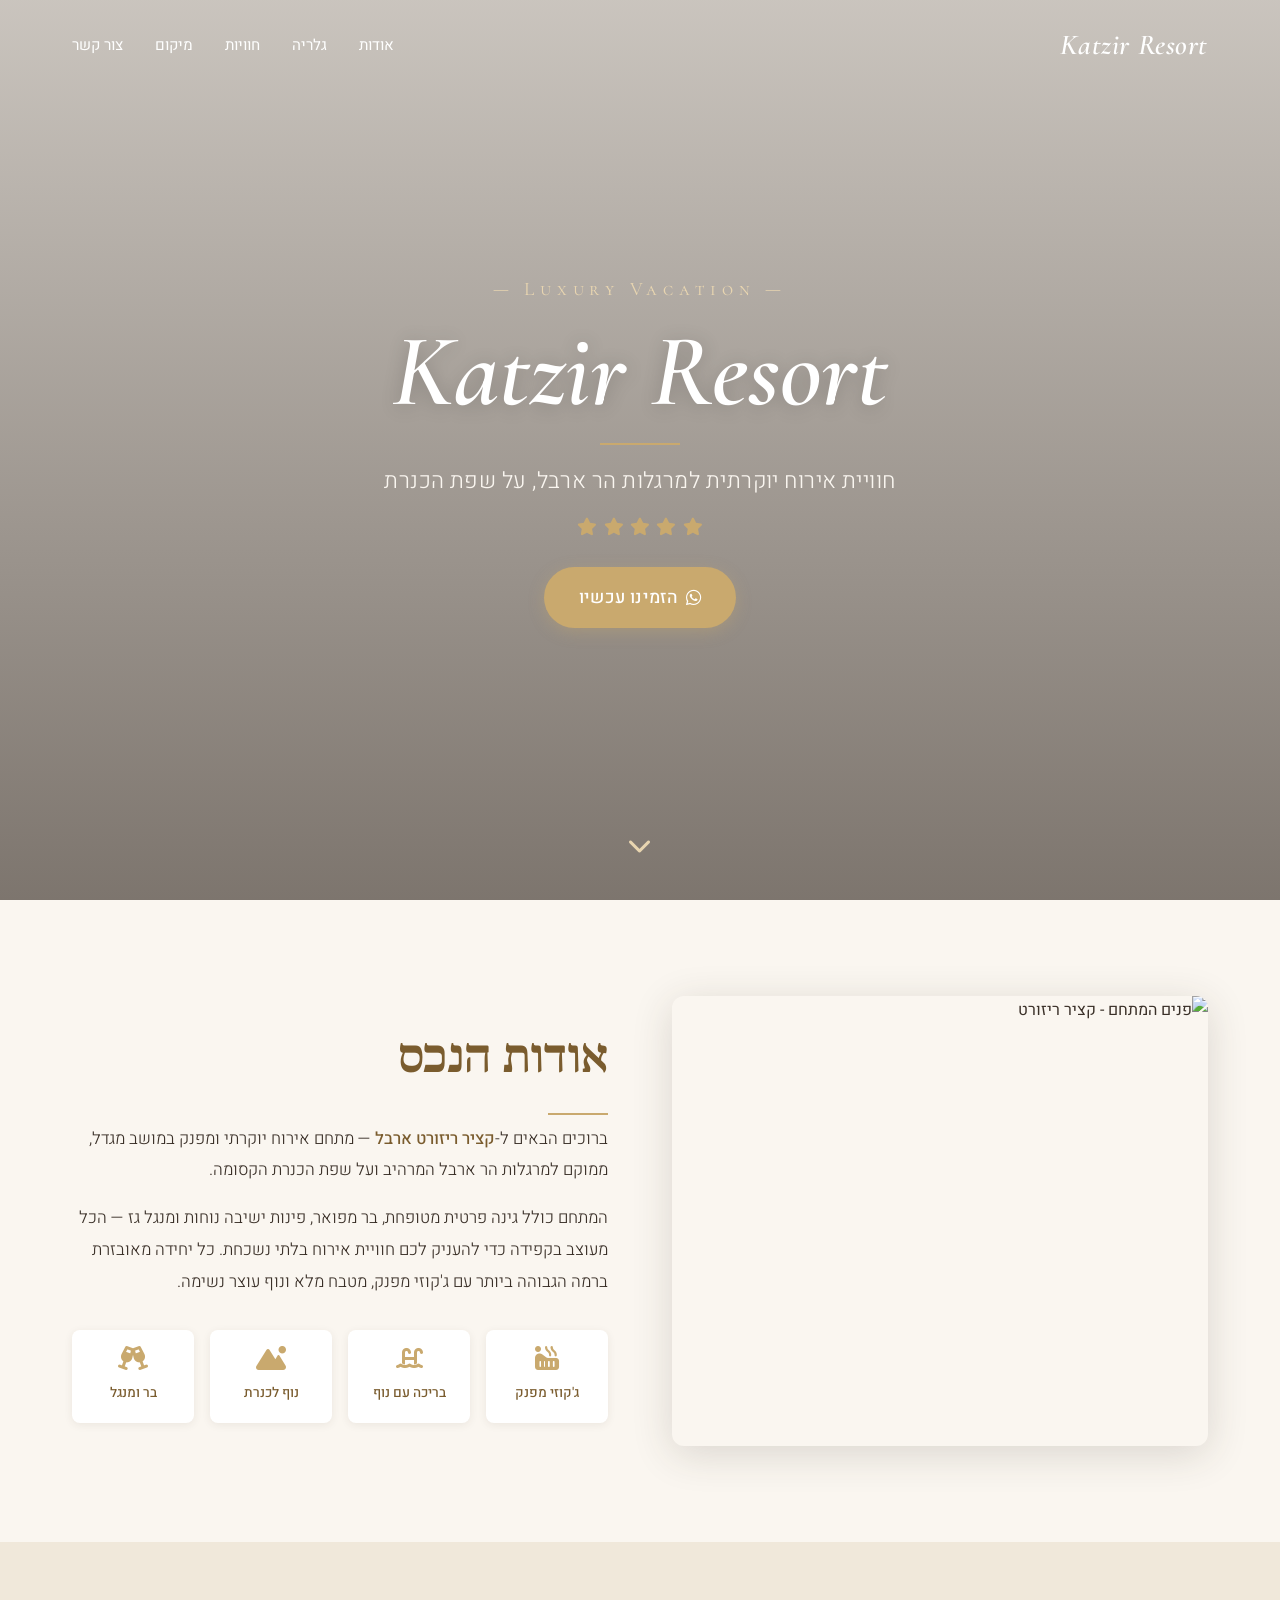
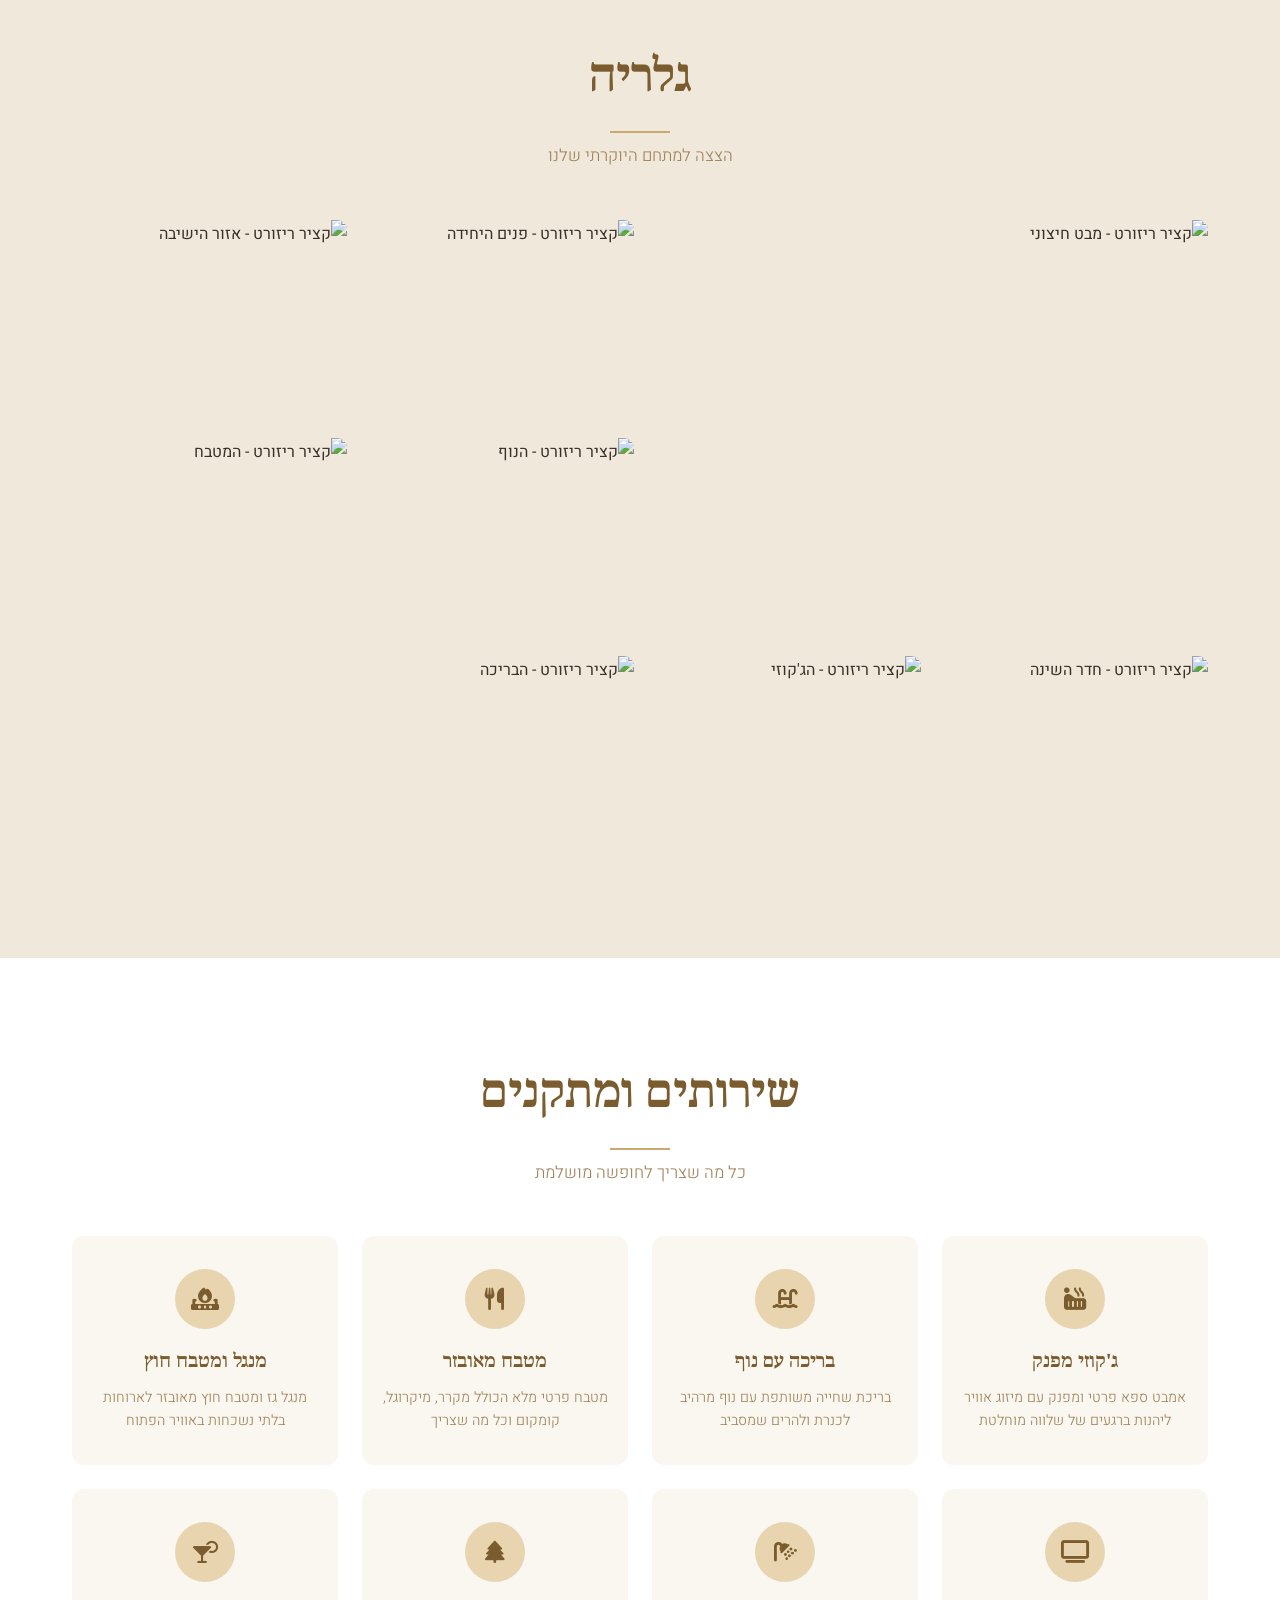
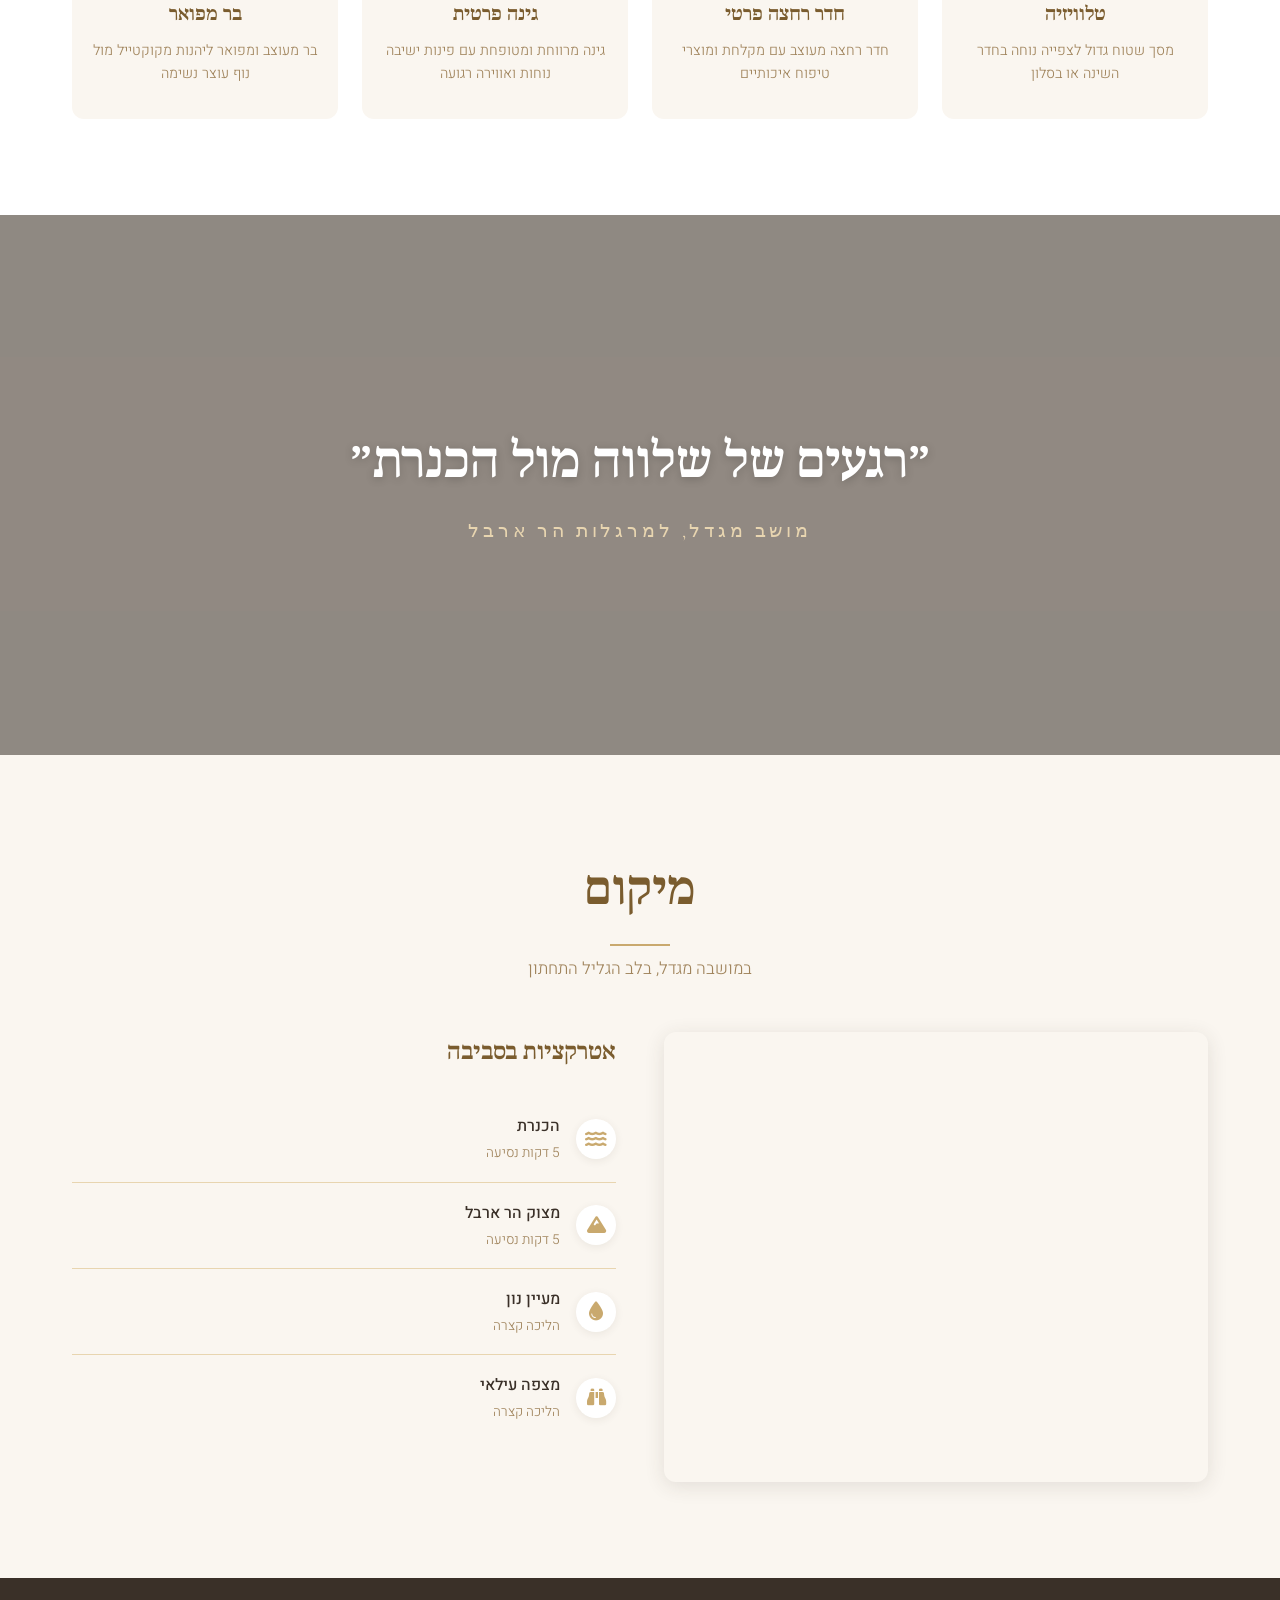
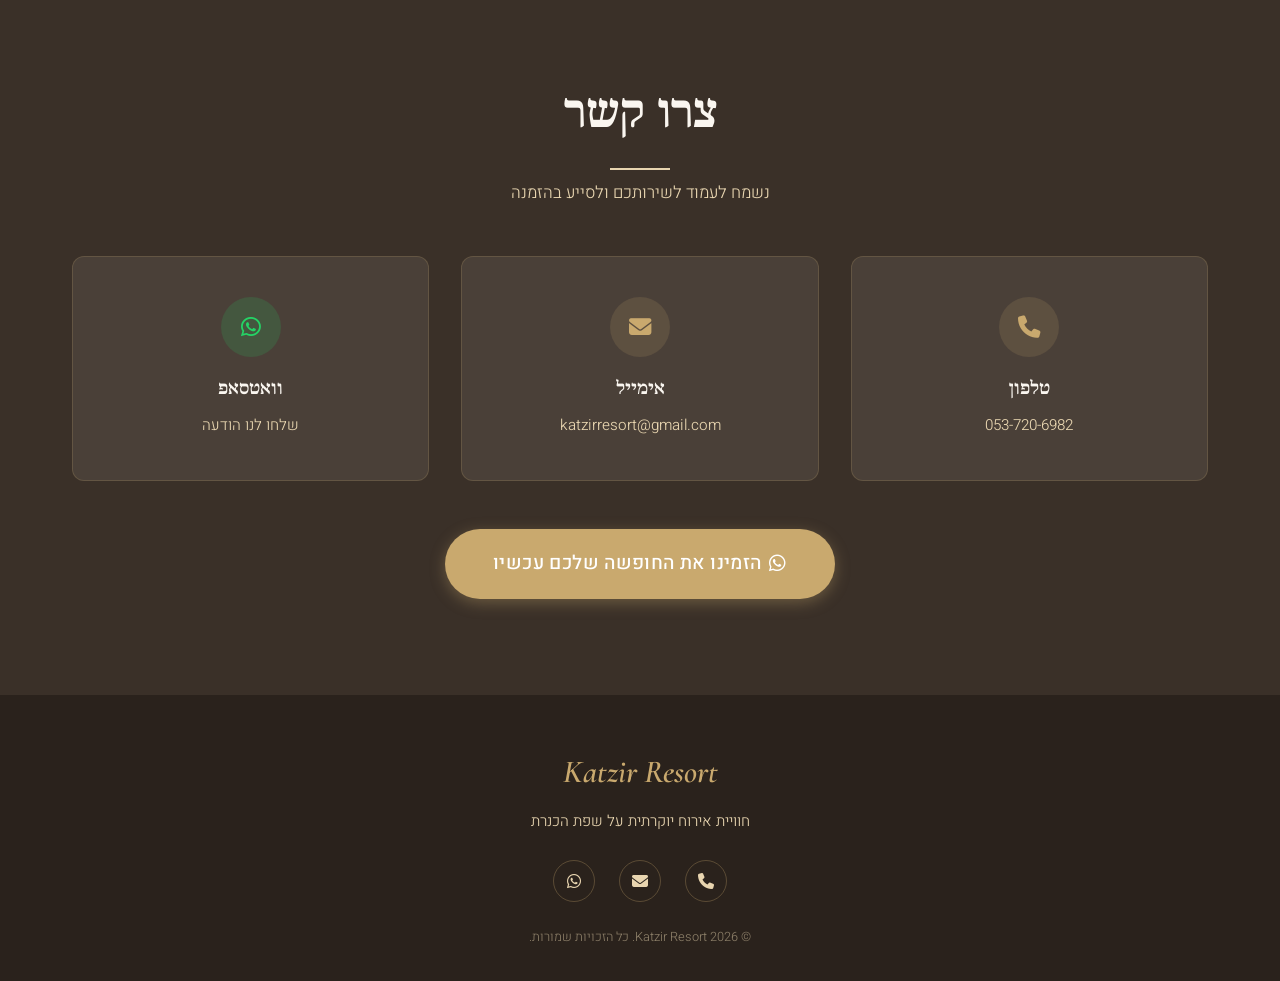
==== commit 2787a58f: "Fix mobile navigation and update content - Improve mobile nav: fullscreen overlay with blur backdrop" ====
--- a/index.html
+++ b/index.html
@@ -4,7 +4,7 @@
   <meta charset="UTF-8">
   <meta name="viewport" content="width=device-width, initial-scale=1.0">
   <title>Katzir Resort | קציר ריזורט ארבל - חוויית אירוח יוקרתית על שפת הכנרת</title>
-  <meta name="description" content="קציר ריזורט ארבל - מתחם אירוח יוקרתי במושב מגדל, למרגלות הר ארבל, על שפת הכנרת. ג'קוזי מפנק, בריכה, גינה פרטית ונוף מרהיב.">
+  <meta name="description" content="קציר ריזורט ארבל - מתחם אירוח יוקרתי במושבה מגדל, למרגלות הר ארבל, על שפת הכנרת. ג'קוזי מפנק, בריכה, גינה פרטית ונוף מרהיב.">
   <meta property="og:title" content="Katzir Resort - קציר ריזורט ארבל">
   <meta property="og:description" content="חוויית אירוח יוקרתית למרגלות הר ארבל, על שפת הכנרת">
   <meta property="og:image" content="https://a0.muscache.com/im/pictures/miso/Hosting-1197957079344916295/original/2e6f6445-4e8a-4d36-b6b4-290f094e3d17.jpeg">
@@ -250,7 +250,7 @@
   <section class="location section" id="location">
     <div class="container">
       <h2 class="section-heading" data-aos="fade-up">מיקום</h2>
-      <p class="section-subheading" data-aos="fade-up" data-aos-delay="100">במושב מגדל, בלב הגליל התחתון</p>
+      <p class="section-subheading" data-aos="fade-up" data-aos-delay="100">במושבה מגדל, בלב הגליל התחתון</p>
       <div class="location-grid">
         <div class="location-map" data-aos="fade-left">
           <iframe
@@ -270,7 +270,7 @@
               <i class="fas fa-water"></i>
               <div>
                 <strong>הכנרת</strong>
-                <span>הליכה קצרה</span>
+                <span>5 דקות נסיעה</span>
               </div>
             </li>
             <li>
@@ -281,31 +281,17 @@
               </div>
             </li>
             <li>
-              <i class="fas fa-landmark"></i>
+              <i class="fas fa-droplet"></i>
               <div>
-                <strong>קבר הרמב״ם, טבריה</strong>
-                <span>10 דקות נסיעה</span>
+                <strong>מעיין נון</strong>
+                <span>הליכה קצרה</span>
               </div>
             </li>
             <li>
-              <i class="fas fa-church"></i>
+              <i class="fas fa-binoculars"></i>
               <div>
-                <strong>כנסיית פטרוס הקדוש, טבחה</strong>
-                <span>5 דקות נסיעה</span>
-              </div>
-            </li>
-            <li>
-              <i class="fas fa-store"></i>
-              <div>
-                <strong>שוק טבריה</strong>
-                <span>12 דקות נסיעה</span>
-              </div>
-            </li>
-            <li>
-              <i class="fas fa-umbrella-beach"></i>
-              <div>
-                <strong>חופי רחצה</strong>
-                <span>5 דקות נסיעה</span>
+                <strong>מצפה עילאי</strong>
+                <span>הליכה קצרה</span>
               </div>
             </li>
           </ul>
--- a/css/style.css
+++ b/css/style.css
@@ -41,6 +41,7 @@
 html {
   scroll-behavior: smooth;
   font-size: 16px;
+  overflow-x: hidden;
 }
 
 body {
@@ -237,8 +238,9 @@
   background: none;
   border: none;
   cursor: pointer;
-  padding: 4px;
-  z-index: 1001;
+  padding: 8px;
+  z-index: 1100;
+  position: relative;
 }
 
 .nav-toggle span {
@@ -252,6 +254,10 @@
 
 .navbar.scrolled .nav-toggle span {
   background: var(--brown);
+}
+
+.nav-toggle.active span {
+  background: var(--brown) !important;
 }
 
 .nav-toggle.active span:nth-child(1) {
@@ -946,34 +952,67 @@
   }
 
   /* Nav mobile */
+  .navbar {
+    width: 100%;
+  }
+
+  .navbar .container {
+    max-width: 100%;
+    padding: 0 1rem;
+  }
+
   .nav-toggle {
     display: flex;
   }
 
+  .nav-brand {
+    font-size: 1.4rem;
+  }
+
   .nav-links {
     position: fixed;
-    top: 0;
-    right: -100%;
-    width: 75%;
-    max-width: 320px;
-    height: 100vh;
-    background: var(--cream);
+    inset: 0;
+    background: rgba(250, 246, 240, 0.97);
+    backdrop-filter: blur(12px);
+    -webkit-backdrop-filter: blur(12px);
     flex-direction: column;
     justify-content: center;
     align-items: center;
-    gap: 2rem;
-    transition: right 0.4s ease;
-    box-shadow: -4px 0 30px rgba(0, 0, 0, 0.2);
-    z-index: 1000;
+    gap: 2.5rem;
+    z-index: 1001;
+    display: none;
   }
 
   .nav-links.open {
-    right: 0;
-  }
+    display: flex;
+  }
+
+  .nav-links li {
+    opacity: 0;
+    transform: translateY(10px);
+    transition: opacity 0.3s ease, transform 0.3s ease;
+  }
+
+  .nav-links.open li {
+    opacity: 1;
+    transform: translateY(0);
+  }
+
+  .nav-links.open li:nth-child(1) { transition-delay: 0.1s; }
+  .nav-links.open li:nth-child(2) { transition-delay: 0.15s; }
+  .nav-links.open li:nth-child(3) { transition-delay: 0.2s; }
+  .nav-links.open li:nth-child(4) { transition-delay: 0.25s; }
+  .nav-links.open li:nth-child(5) { transition-delay: 0.3s; }
 
   .nav-links a {
     color: var(--charcoal) !important;
-    font-size: 1.2rem;
+    font-size: 1.3rem;
+    font-weight: 500;
+    white-space: nowrap;
+  }
+
+  .navbar.scrolled {
+    background: rgba(250, 246, 240, 1);
   }
 
   /* About */
@@ -1031,32 +1070,100 @@
 
 @media (max-width: 480px) {
   .container {
-    padding: 0 1.2rem;
+    padding: 0 1rem;
+  }
+
+  .section {
+    padding: 3rem 0;
+  }
+
+  .hero {
+    min-height: 100svh;
   }
 
   .hero-title {
-    font-size: clamp(2.5rem, 12vw, 4rem);
+    font-size: clamp(2.2rem, 11vw, 3.5rem);
+  }
+
+  .hero-subtitle {
+    font-size: 0.95rem;
+    padding: 0 0.5rem;
+  }
+
+  .hero-cta {
+    font-size: 1rem;
+    padding: 0.8rem 1.8rem;
+  }
+
+  .section-heading {
+    font-size: 1.6rem;
   }
 
   .gallery-grid {
-    grid-template-columns: 1fr;
+    grid-template-columns: 1fr 1fr;
+    gap: 8px;
   }
 
   .gallery-item:nth-child(1) {
-    grid-column: span 1;
+    grid-column: span 2;
   }
 
   .amenities-grid {
-    grid-template-columns: 1fr;
+    grid-template-columns: 1fr 1fr;
+    gap: 0.8rem;
+  }
+
+  .amenity-card {
+    padding: 1.5rem 0.8rem;
+  }
+
+  .amenity-card h3 {
+    font-size: 1rem;
+  }
+
+  .amenity-card p {
+    font-size: 0.8rem;
   }
 
   .about-highlights {
     grid-template-columns: 1fr 1fr;
+  }
+
+  .image-frame img {
+    height: 240px;
+  }
+
+  .parallax-divider {
+    height: 40vh;
+    min-height: 250px;
+    background-attachment: scroll;
+  }
+
+  .location-map {
+    height: 250px;
+  }
+
+  .contact-card {
+    padding: 1.5rem 1rem;
   }
 
   .btn-large {
     padding: 1rem 2rem;
     font-size: 1rem;
+    width: 100%;
+    justify-content: center;
+  }
+
+  .whatsapp-float {
+    width: 52px;
+    height: 52px;
+    font-size: 1.5rem;
+    bottom: 16px;
+    left: 16px;
+  }
+
+  .footer {
+    padding: 2rem 0 1.5rem;
   }
 }
 
@@ -1098,18 +1205,4 @@
   border-radius: 4px;
 }
 
-/* Mobile overlay for nav */
-.nav-overlay {
-  position: fixed;
-  inset: 0;
-  background: rgba(0, 0, 0, 0.5);
-  z-index: 999;
-  opacity: 0;
-  visibility: hidden;
-  transition: var(--transition);
-}
-
-.nav-overlay.active {
-  opacity: 1;
-  visibility: visible;
-}
+
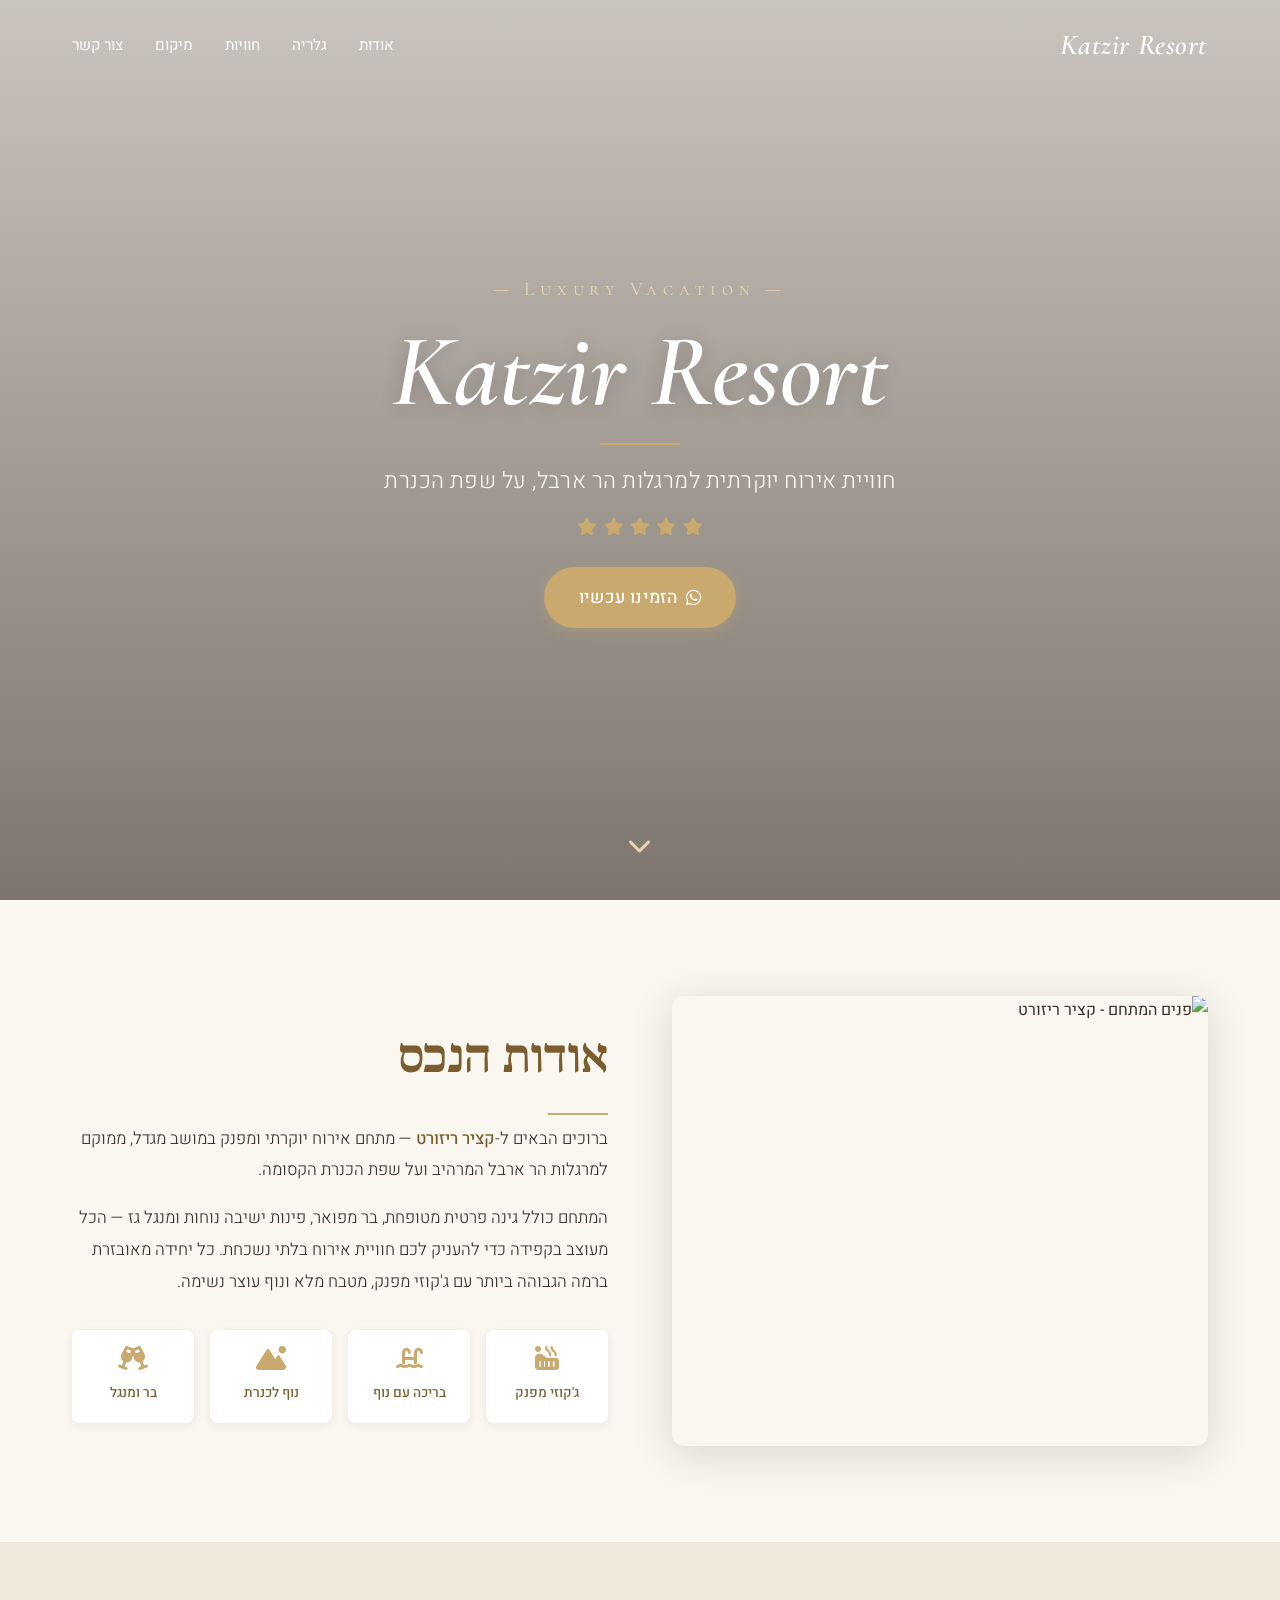
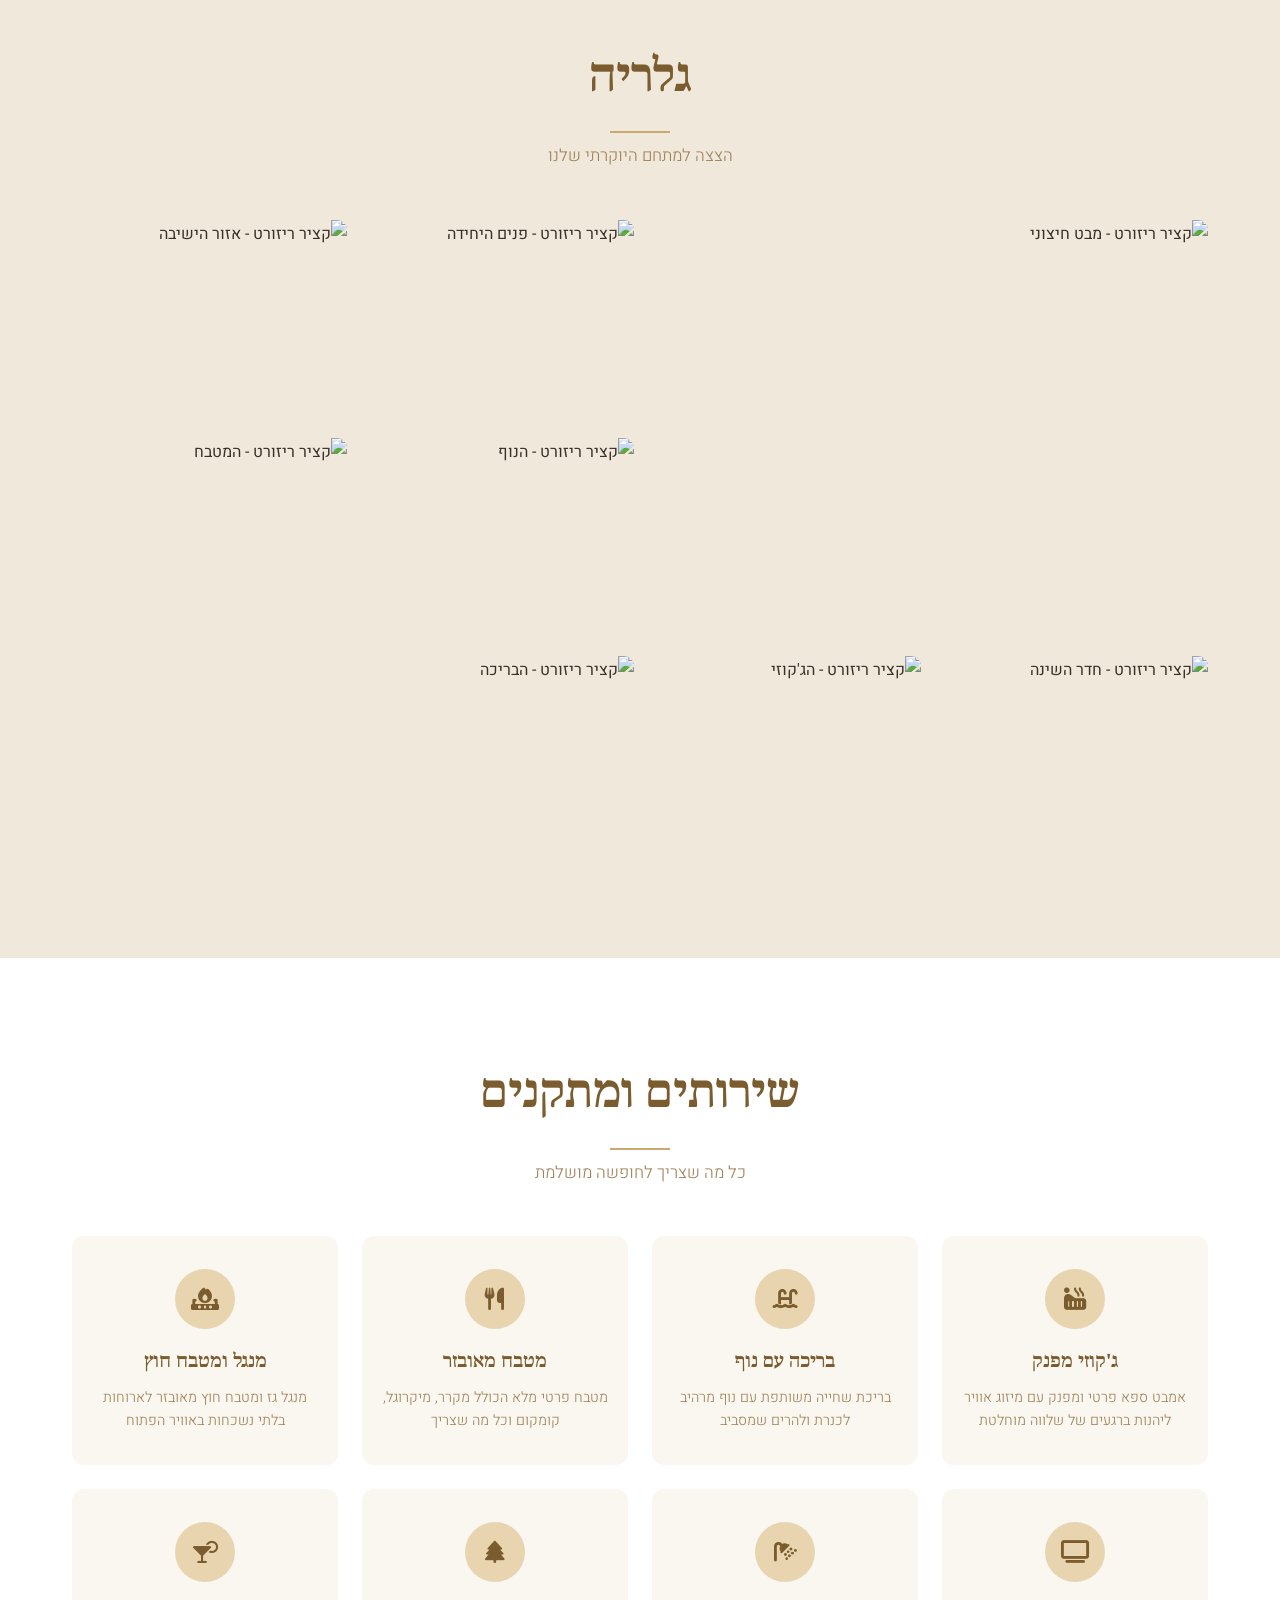
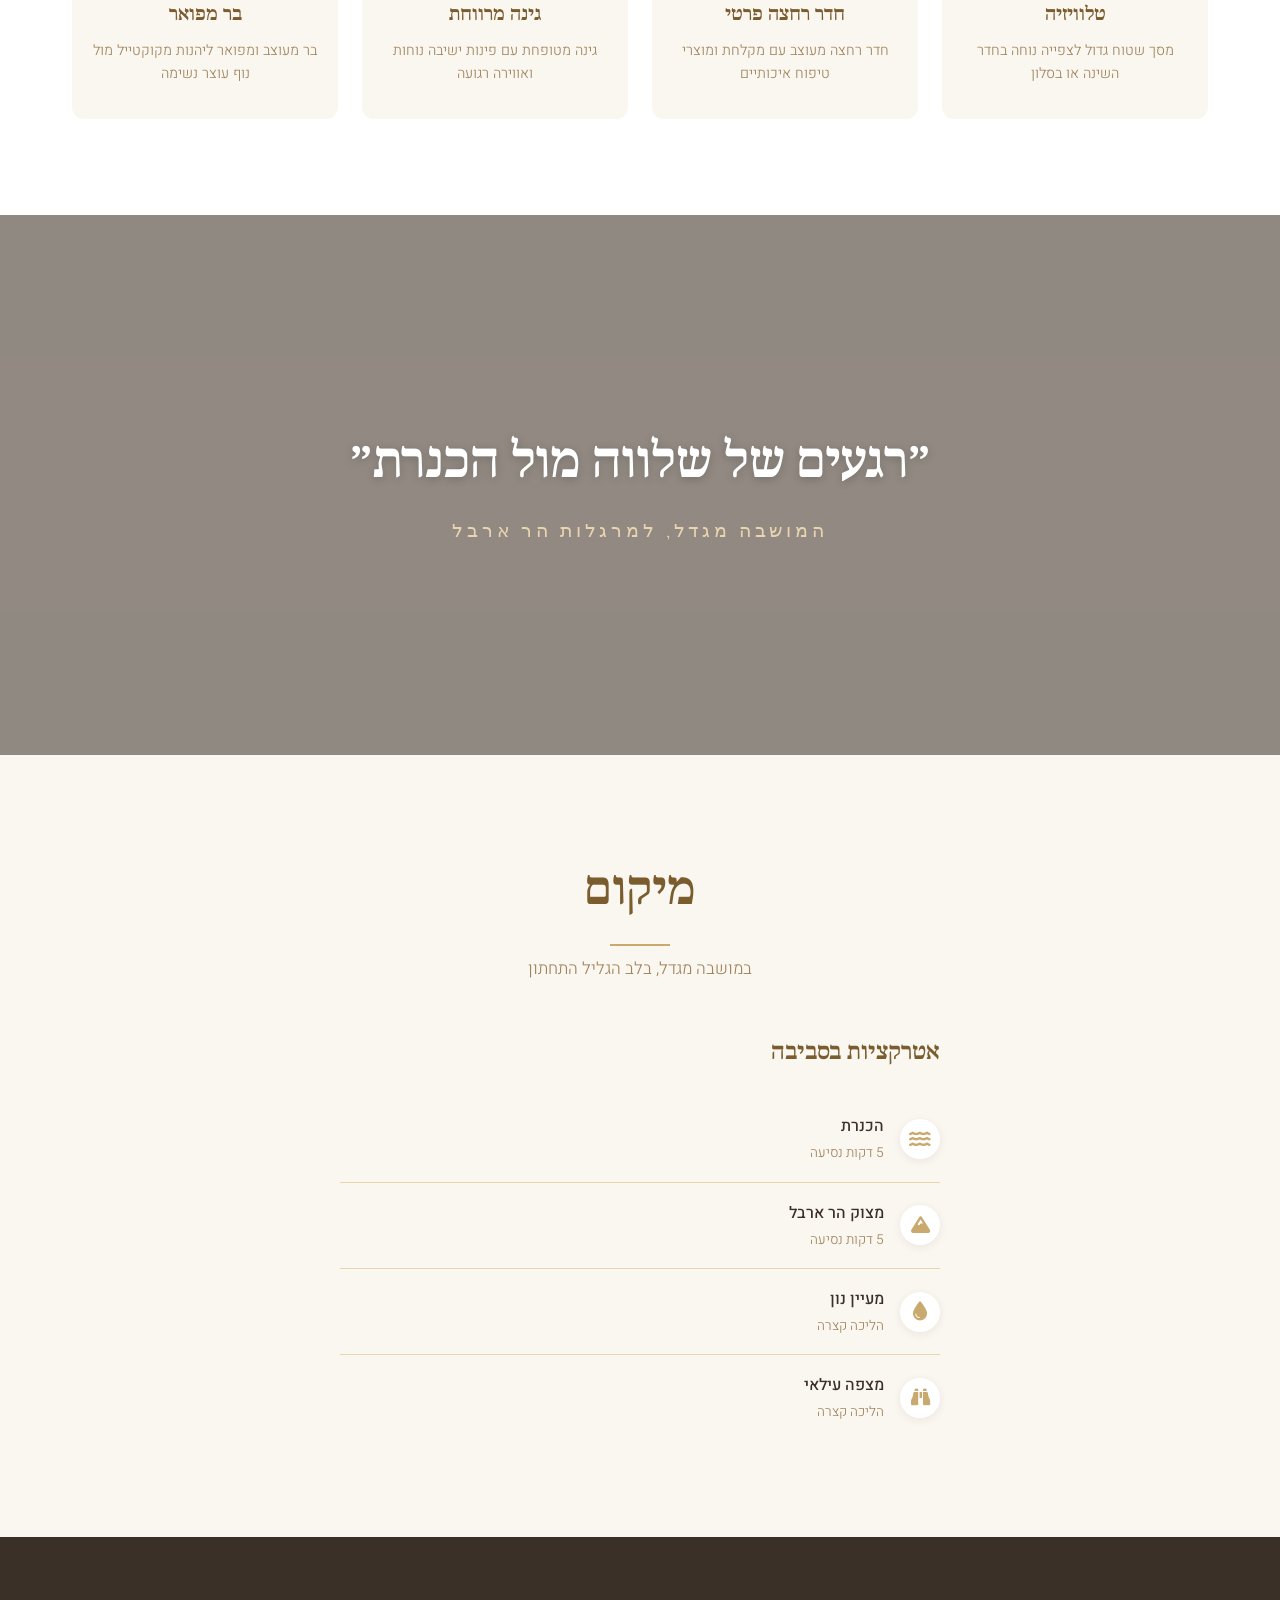
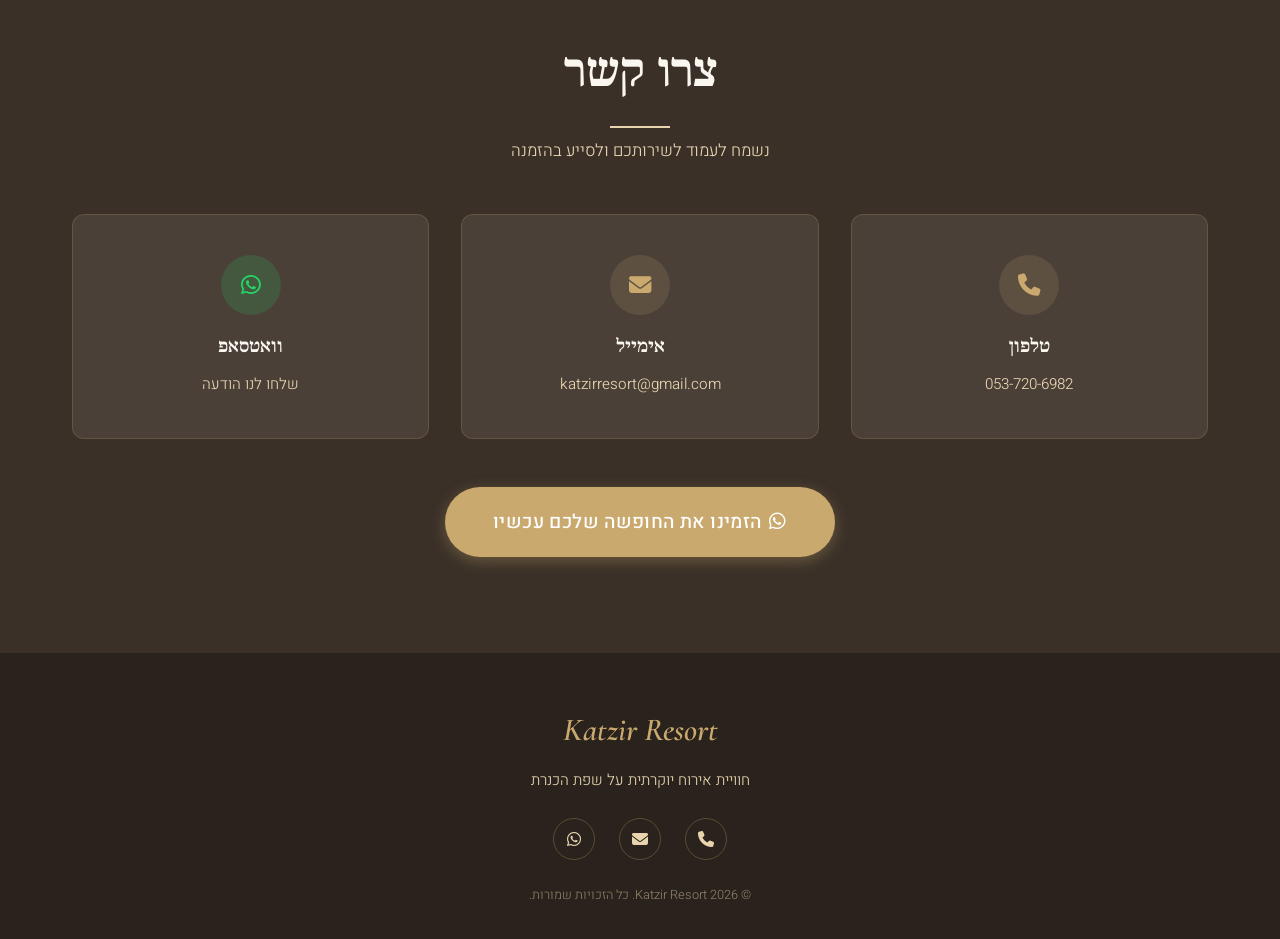
==== commit 8690a13b: "Add SEO: structured data, meta tags, sitemap, robots.txt - Add JSON-LD LodgingBusiness schema for ri" ====
--- a/index.html
+++ b/index.html
@@ -4,11 +4,54 @@
   <meta charset="UTF-8">
   <meta name="viewport" content="width=device-width, initial-scale=1.0">
   <title>Katzir Resort | קציר ריזורט ארבל - חוויית אירוח יוקרתית על שפת הכנרת</title>
-  <meta name="description" content="קציר ריזורט ארבל - מתחם אירוח יוקרתי במושבה מגדל, למרגלות הר ארבל, על שפת הכנרת. ג'קוזי מפנק, בריכה, גינה פרטית ונוף מרהיב.">
-  <meta property="og:title" content="Katzir Resort - קציר ריזורט ארבל">
-  <meta property="og:description" content="חוויית אירוח יוקרתית למרגלות הר ארבל, על שפת הכנרת">
+  <meta name="description" content="קציר ריזורט ארבל - מתחם אירוח יוקרתי במושב מגדל, למרגלות הר ארבל, על שפת הכנרת. ג'קוזי מפנק, בריכה, גינה מרווחת ונוף מרהיב.">
+  <link rel="canonical" href="https://katzirresort.co.il/">
+  <meta name="theme-color" content="#1a1a2e">
+
+  <!-- Open Graph -->
+  <meta property="og:title" content="קציר ריזורט ארבל - חוויית אירוח יוקרתית על שפת הכנרת">
+  <meta property="og:description" content="מתחם אירוח יוקרתי במושב מגדל, למרגלות הר ארבל. ג'קוזי, בריכה, גינה מרווחת ונוף מרהיב לכנרת.">
   <meta property="og:image" content="https://a0.muscache.com/im/pictures/miso/Hosting-1197957079344916295/original/2e6f6445-4e8a-4d36-b6b4-290f094e3d17.jpeg">
   <meta property="og:type" content="website">
+  <meta property="og:url" content="https://katzirresort.co.il/">
+  <meta property="og:locale" content="he_IL">
+  <meta property="og:site_name" content="קציר ריזורט">
+
+  <!-- Twitter Card -->
+  <meta name="twitter:card" content="summary_large_image">
+  <meta name="twitter:title" content="קציר ריזורט - חוויית אירוח יוקרתית על שפת הכנרת">
+  <meta name="twitter:description" content="מתחם אירוח יוקרתי במושבה מגדל, למרגלות הר ארבל. ג'קוזי, בריכה, גינה מרווחת ונוף מרהיב לכנרת.">
+  <meta name="twitter:image" content="https://a0.muscache.com/im/pictures/miso/Hosting-1197957079344916295/original/2e6f6445-4e8a-4d36-b6b4-290f094e3d17.jpeg">
+
+  <!-- Structured Data - LodgingBusiness -->
+  <script type="application/ld+json">
+  {
+    "@context": "https://schema.org",
+    "@type": "LodgingBusiness",
+    "name": "קציר ריזורט",
+    "alternateName": "Katzir Resort",
+    "description": "מתחם אירוח יוקרתי במושבה מגדל, למרגלות הר ארבל, על שפת הכנרת. כולל ג'קוזי מפנק, בריכה, גינה מרווחת ונוף מרהיב.",
+    "url": "https://katzirresort.co.il",
+    "telephone": "+972-53-720-6982",
+    "email": "katzirresort@gmail.com",
+    "image": "https://a0.muscache.com/im/pictures/miso/Hosting-1197957079344916295/original/2e6f6445-4e8a-4d36-b6b4-290f094e3d17.jpeg",
+    "address": {
+      "@type": "PostalAddress",
+      "addressLocality": "מגדל",
+      "addressRegion": "הגליל התחתון",
+      "addressCountry": "IL"
+    },
+    "amenityFeature": [
+      { "@type": "LocationFeatureSpecification", "name": "ג'קוזי", "value": true },
+      { "@type": "LocationFeatureSpecification", "name": "בריכה", "value": true },
+      { "@type": "LocationFeatureSpecification", "name": "גינה מרווחת", "value": true },
+      { "@type": "LocationFeatureSpecification", "name": "מנגל גז", "value": true },
+      { "@type": "LocationFeatureSpecification", "name": "מטבח מאובזר", "value": true },
+      { "@type": "LocationFeatureSpecification", "name": "בר", "value": true }
+    ],
+    "hasMap": "https://maps.google.com/?q=מגדל+הר+ארבל"
+  }
+  </script>
 
   <!-- Google Fonts -->
   <link rel="preconnect" href="https://fonts.googleapis.com">
@@ -53,7 +96,7 @@
     <div class="hero-overlay"></div>
     <div class="hero-content">
       <p class="hero-subtitle-top" data-aos="fade-down" data-aos-delay="200">— Luxury Vacation —</p>
-      <h1 class="hero-title" data-aos="fade-up" data-aos-delay="400">Katzir Resort</h1>
+      <h1 class="hero-title" data-aos="fade-up" data-aos-delay="400">Katzir Resort<span class="sr-only"> — קציר ריזורט</span></h1>
       <div class="hero-divider" data-aos="fade-up" data-aos-delay="600"></div>
       <p class="hero-subtitle" data-aos="fade-up" data-aos-delay="700">חוויית אירוח יוקרתית למרגלות הר ארבל, על שפת הכנרת</p>
       <div class="hero-stars" data-aos="fade-up" data-aos-delay="800">
@@ -85,7 +128,7 @@
         <div class="about-text" data-aos="fade-right" data-aos-duration="1000">
           <h2 class="section-heading">אודות הנכס</h2>
           <p class="about-description">
-            ברוכים הבאים ל-<strong>קציר ריזורט ארבל</strong> — מתחם אירוח יוקרתי ומפנק במושב מגדל, ממוקם למרגלות הר ארבל המרהיב ועל שפת הכנרת הקסומה.
+            ברוכים הבאים ל-<strong>קציר ריזורט</strong> — מתחם אירוח יוקרתי ומפנק במושב מגדל, ממוקם למרגלות הר ארבל המרהיב ועל שפת הכנרת הקסומה.
           </p>
           <p class="about-description">
             המתחם כולל גינה פרטית מטופחת, בר מפואר, פינות ישיבה נוחות ומנגל גז — הכל מעוצב בקפידה כדי להעניק לכם חוויית אירוח בלתי נשכחת. כל יחידה מאובזרת ברמה הגבוהה ביותר עם ג'קוזי מפנק, מטבח מלא ונוף עוצר נשימה.
@@ -223,8 +266,8 @@
           <div class="amenity-icon">
             <i class="fas fa-tree"></i>
           </div>
-          <h3>גינה פרטית</h3>
-          <p>גינה מרווחת ומטופחת עם פינות ישיבה נוחות ואווירה רגועה</p>
+          <h3>גינה מרווחת</h3>
+          <p>גינה מטופחת עם פינות ישיבה נוחות ואווירה רגועה</p>
         </div>
         <div class="amenity-card" data-aos="fade-up" data-aos-delay="700">
           <div class="amenity-icon">
@@ -242,7 +285,7 @@
     <div class="parallax-overlay"></div>
     <div class="parallax-content" data-aos="fade-up">
       <p class="parallax-quote">״רגעים של שלווה מול הכנרת״</p>
-      <p class="parallax-sub">מושב מגדל, למרגלות הר ארבל</p>
+      <p class="parallax-sub">המושבה מגדל, למרגלות הר ארבל</p>
     </div>
   </section>
 
@@ -252,17 +295,6 @@
       <h2 class="section-heading" data-aos="fade-up">מיקום</h2>
       <p class="section-subheading" data-aos="fade-up" data-aos-delay="100">במושבה מגדל, בלב הגליל התחתון</p>
       <div class="location-grid">
-        <div class="location-map" data-aos="fade-left">
-          <iframe
-            src="https://www.google.com/maps/embed?pb=!1m18!1m12!1m3!1d3338.5!2d35.5140!3d32.8423!2m3!1f0!2f0!3f0!3m2!1i1024!2i768!4f13.1!3m3!1m2!1s0x151c3f8e0c0c0c01%3A0x0!2sMigdal!5e0!3m2!1she!2sil!4v1234567890"
-            width="100%"
-            height="100%"
-            style="border:0; border-radius: 12px;"
-            allowfullscreen=""
-            loading="lazy"
-            referrerpolicy="no-referrer-when-downgrade">
-          </iframe>
-        </div>
         <div class="location-info" data-aos="fade-right">
           <h3>אטרקציות בסביבה</h3>
           <ul class="attractions-list">
--- a/css/style.css
+++ b/css/style.css
@@ -29,6 +29,19 @@
   --transition-slow: all 0.6s ease;
 }
 
+/* ---------- Screen-reader only (SEO) ---------- */
+.sr-only {
+  position: absolute;
+  width: 1px;
+  height: 1px;
+  padding: 0;
+  margin: -1px;
+  overflow: hidden;
+  clip: rect(0, 0, 0, 0);
+  white-space: nowrap;
+  border: 0;
+}
+
 /* ---------- Reset & Base ---------- */
 *,
 *::before,
@@ -660,22 +673,8 @@
 }
 
 .location-grid {
-  display: grid;
-  grid-template-columns: 1fr 1fr;
-  gap: 3rem;
-  align-items: start;
-}
-
-.location-map {
-  height: 450px;
-  border-radius: 12px;
-  overflow: hidden;
-  box-shadow: var(--shadow-md);
-}
-
-.location-map iframe {
-  width: 100%;
-  height: 100%;
+  max-width: 600px;
+  margin: 0 auto;
 }
 
 .location-info h3 {
@@ -1081,18 +1080,36 @@
     min-height: 100svh;
   }
 
+  .hero-content {
+    padding: 1rem 1.5rem 4rem;
+  }
+
   .hero-title {
     font-size: clamp(2.2rem, 11vw, 3.5rem);
+    margin-bottom: 0.3rem;
+  }
+
+  .hero-divider {
+    margin: 0.6rem auto;
   }
 
   .hero-subtitle {
     font-size: 0.95rem;
     padding: 0 0.5rem;
+    margin-bottom: 0.6rem;
+  }
+
+  .hero-stars {
+    margin-bottom: 1.2rem;
   }
 
   .hero-cta {
     font-size: 1rem;
     padding: 0.8rem 1.8rem;
+  }
+
+  .scroll-down {
+    bottom: 12rem;
   }
 
   .section-heading {
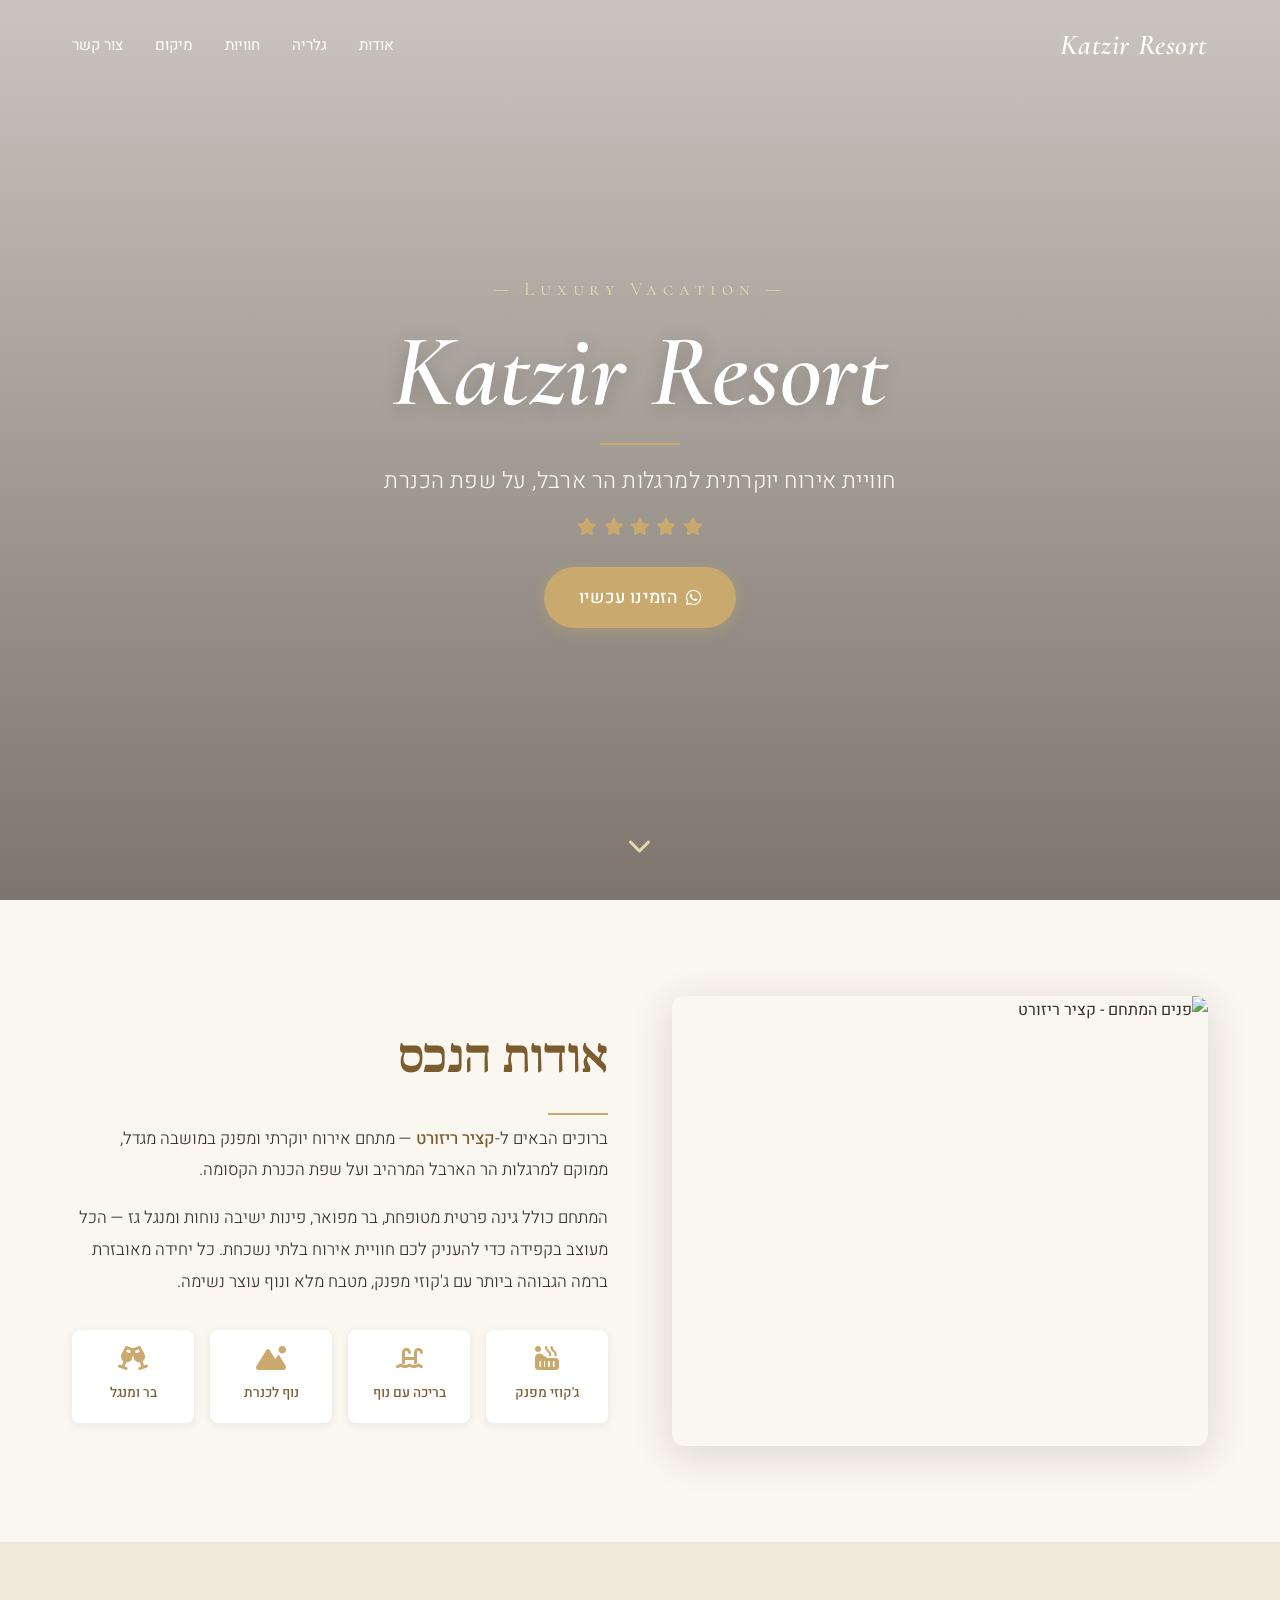
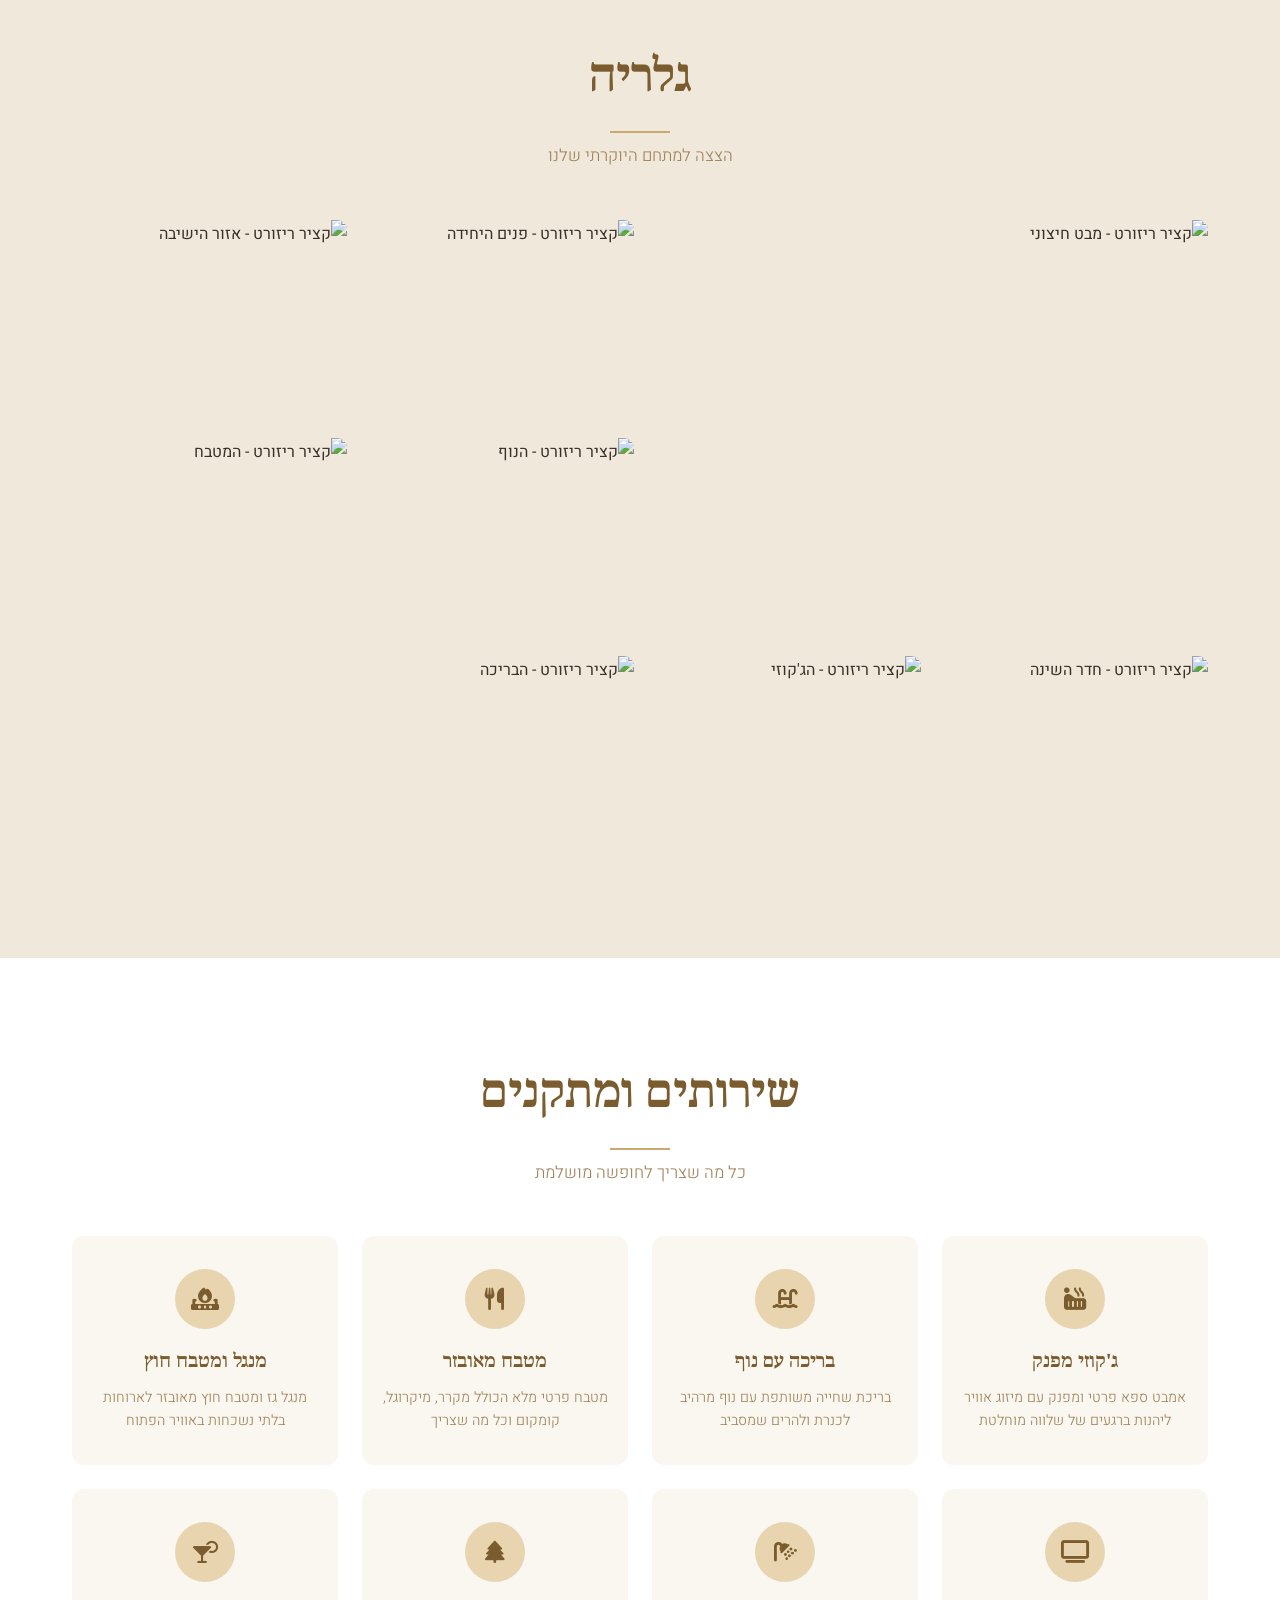
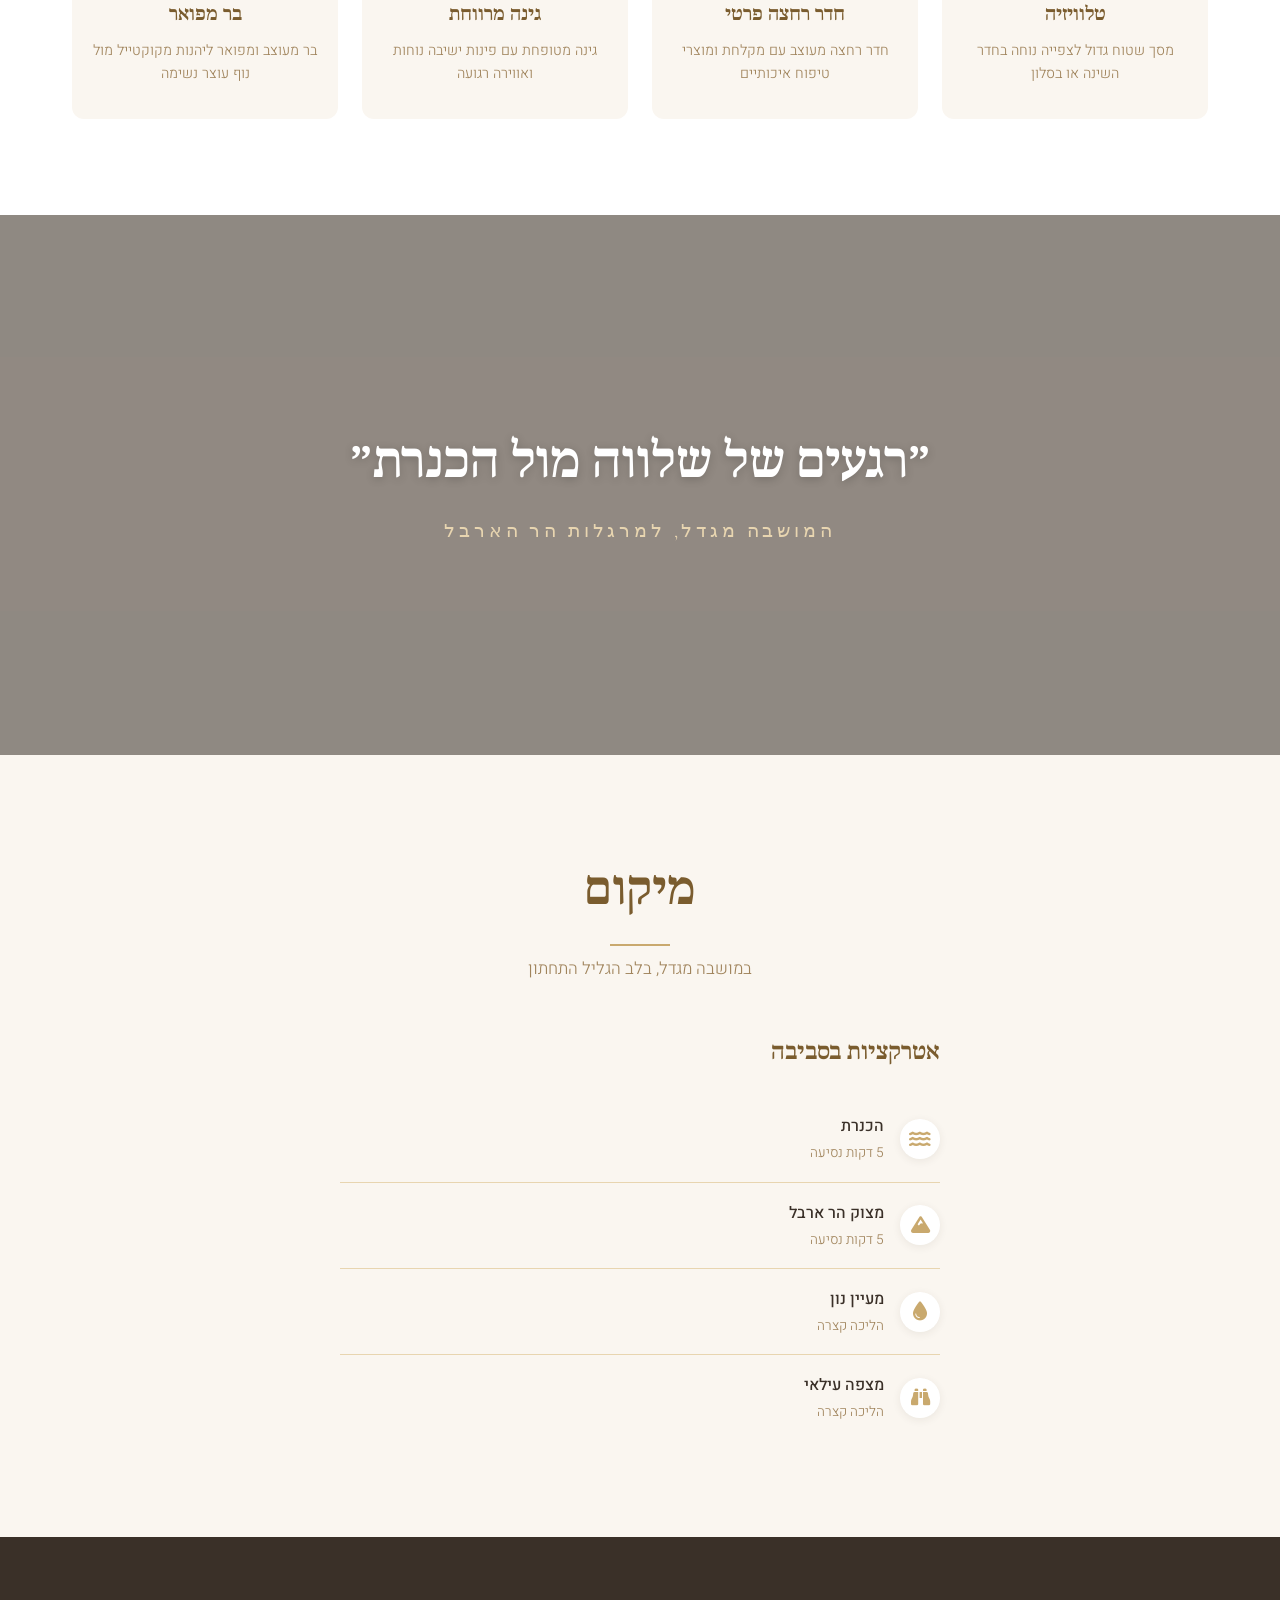
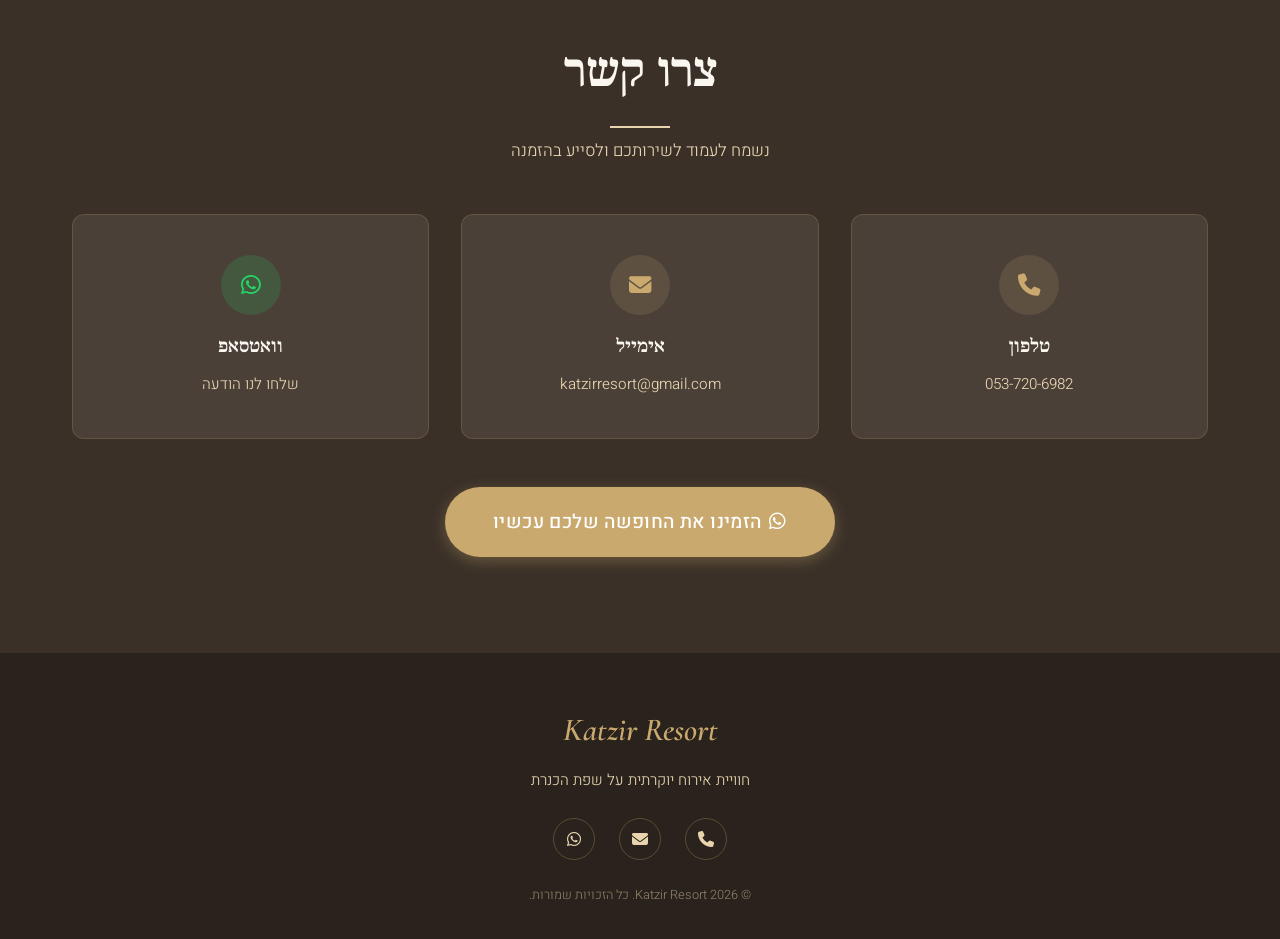
==== commit 1182224c: "Fix typos in location names (מושבה מגדל, הר הארבל) Co-Authored-By: Claude Opus 4.6 <noreply@anthropi" ====
--- a/index.html
+++ b/index.html
@@ -128,7 +128,7 @@
         <div class="about-text" data-aos="fade-right" data-aos-duration="1000">
           <h2 class="section-heading">אודות הנכס</h2>
           <p class="about-description">
-            ברוכים הבאים ל-<strong>קציר ריזורט</strong> — מתחם אירוח יוקרתי ומפנק במושב מגדל, ממוקם למרגלות הר ארבל המרהיב ועל שפת הכנרת הקסומה.
+            ברוכים הבאים ל-<strong>קציר ריזורט</strong> — מתחם אירוח יוקרתי ומפנק במושבה מגדל, ממוקם למרגלות הר הארבל המרהיב ועל שפת הכנרת הקסומה.
           </p>
           <p class="about-description">
             המתחם כולל גינה פרטית מטופחת, בר מפואר, פינות ישיבה נוחות ומנגל גז — הכל מעוצב בקפידה כדי להעניק לכם חוויית אירוח בלתי נשכחת. כל יחידה מאובזרת ברמה הגבוהה ביותר עם ג'קוזי מפנק, מטבח מלא ונוף עוצר נשימה.
@@ -285,7 +285,7 @@
     <div class="parallax-overlay"></div>
     <div class="parallax-content" data-aos="fade-up">
       <p class="parallax-quote">״רגעים של שלווה מול הכנרת״</p>
-      <p class="parallax-sub">המושבה מגדל, למרגלות הר ארבל</p>
+      <p class="parallax-sub">המושבה מגדל, למרגלות הר הארבל</p>
     </div>
   </section>
 
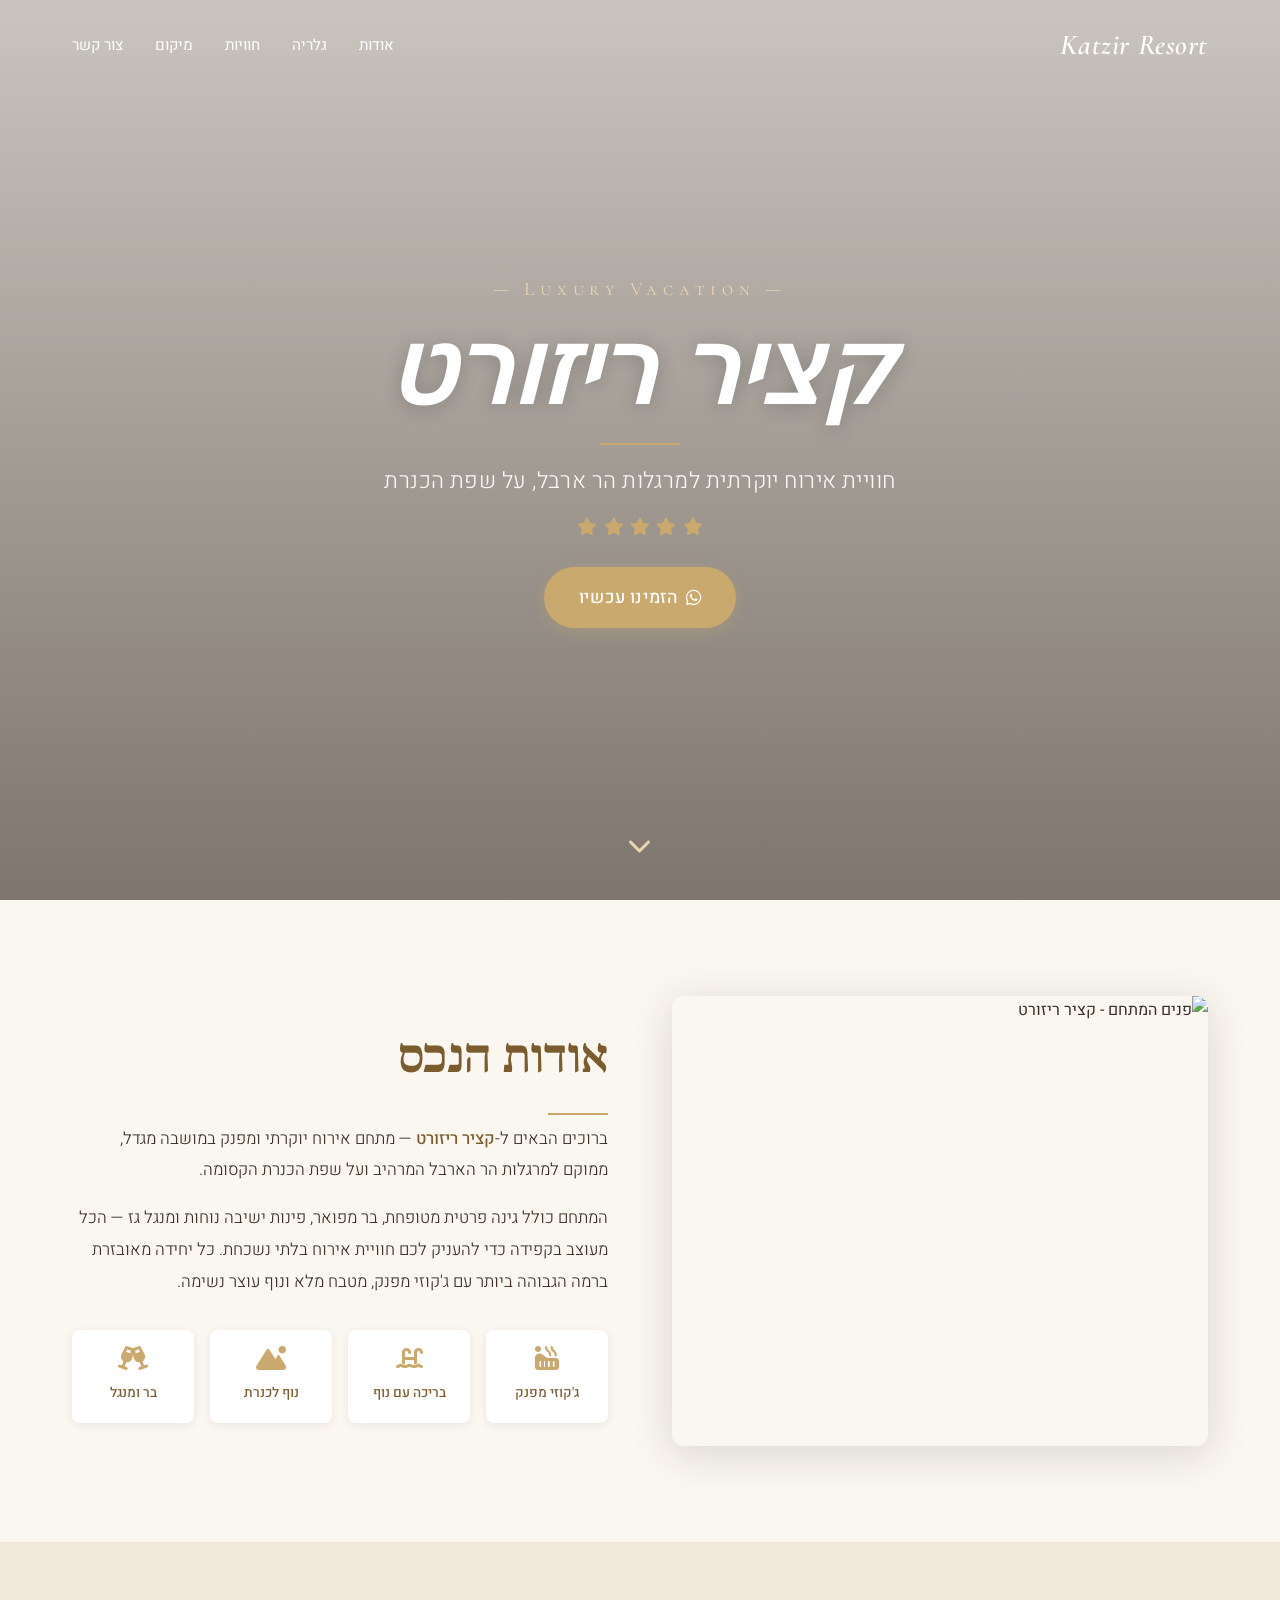
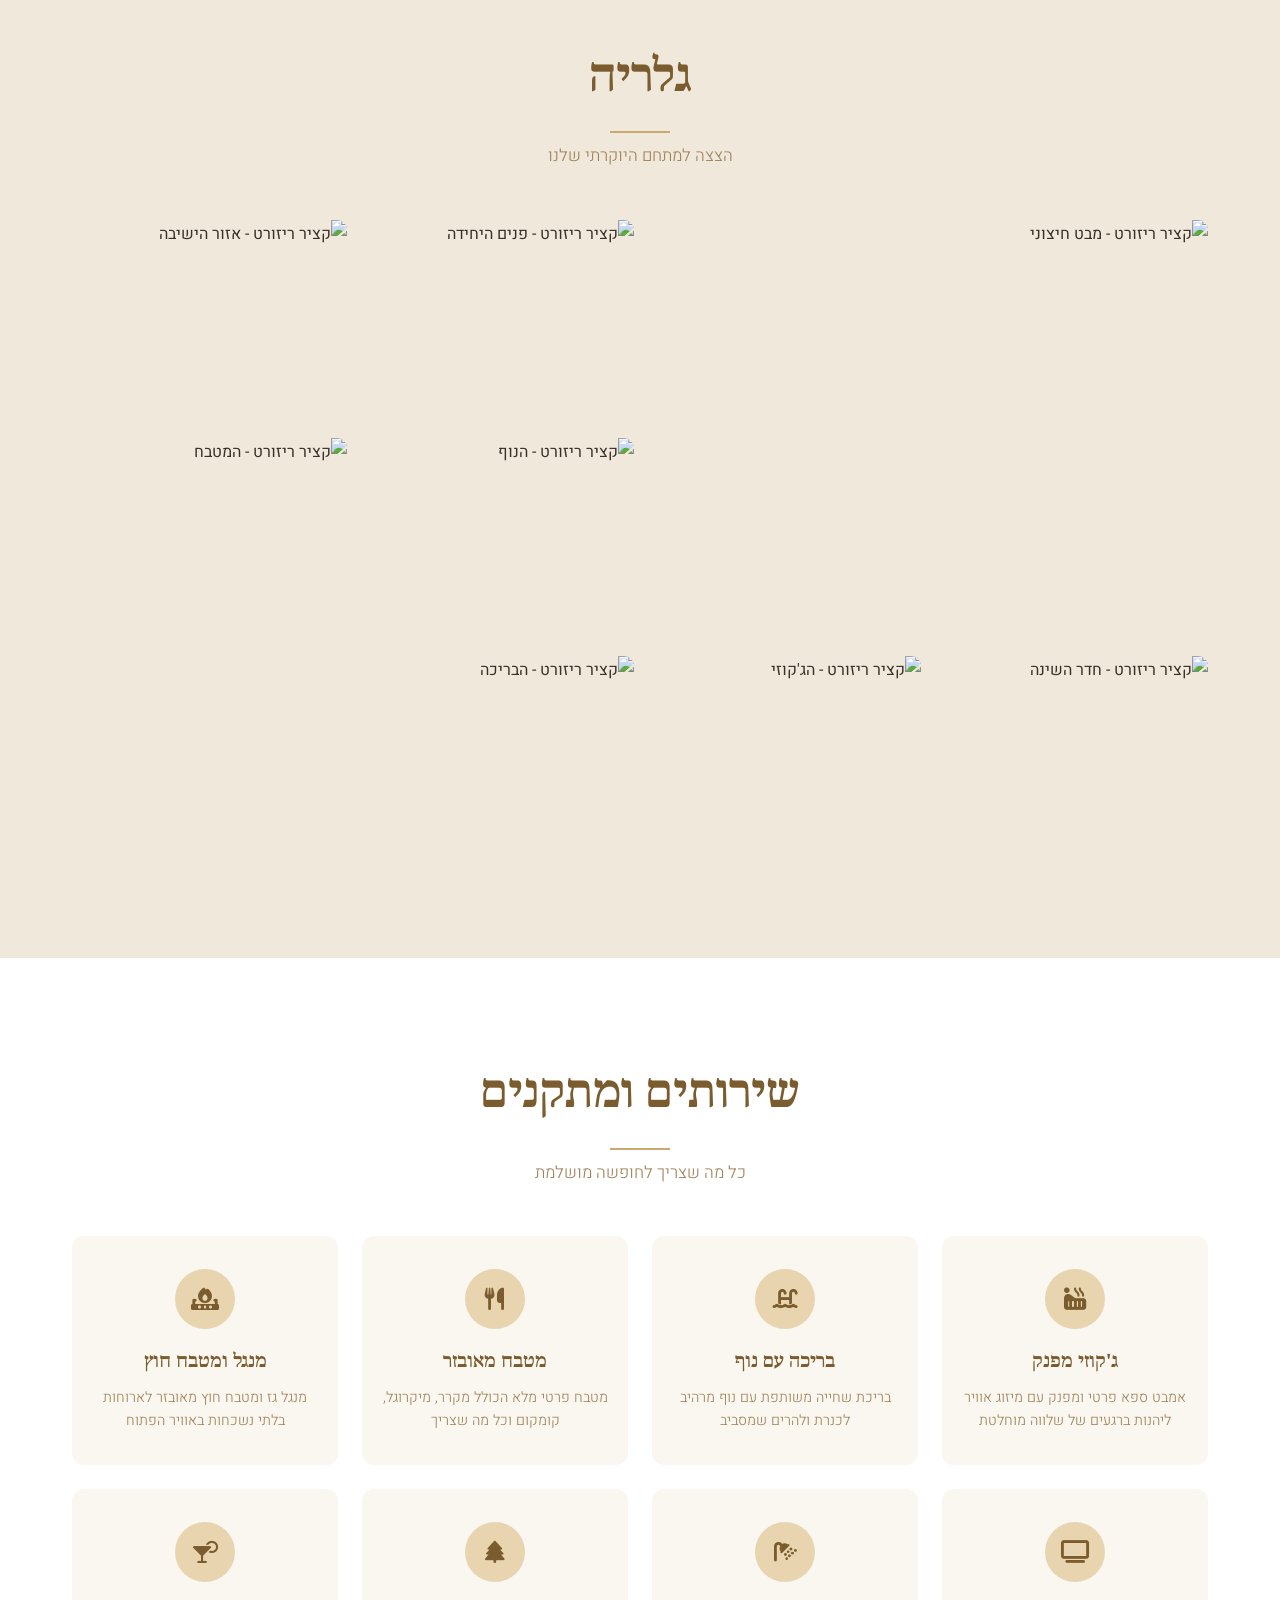
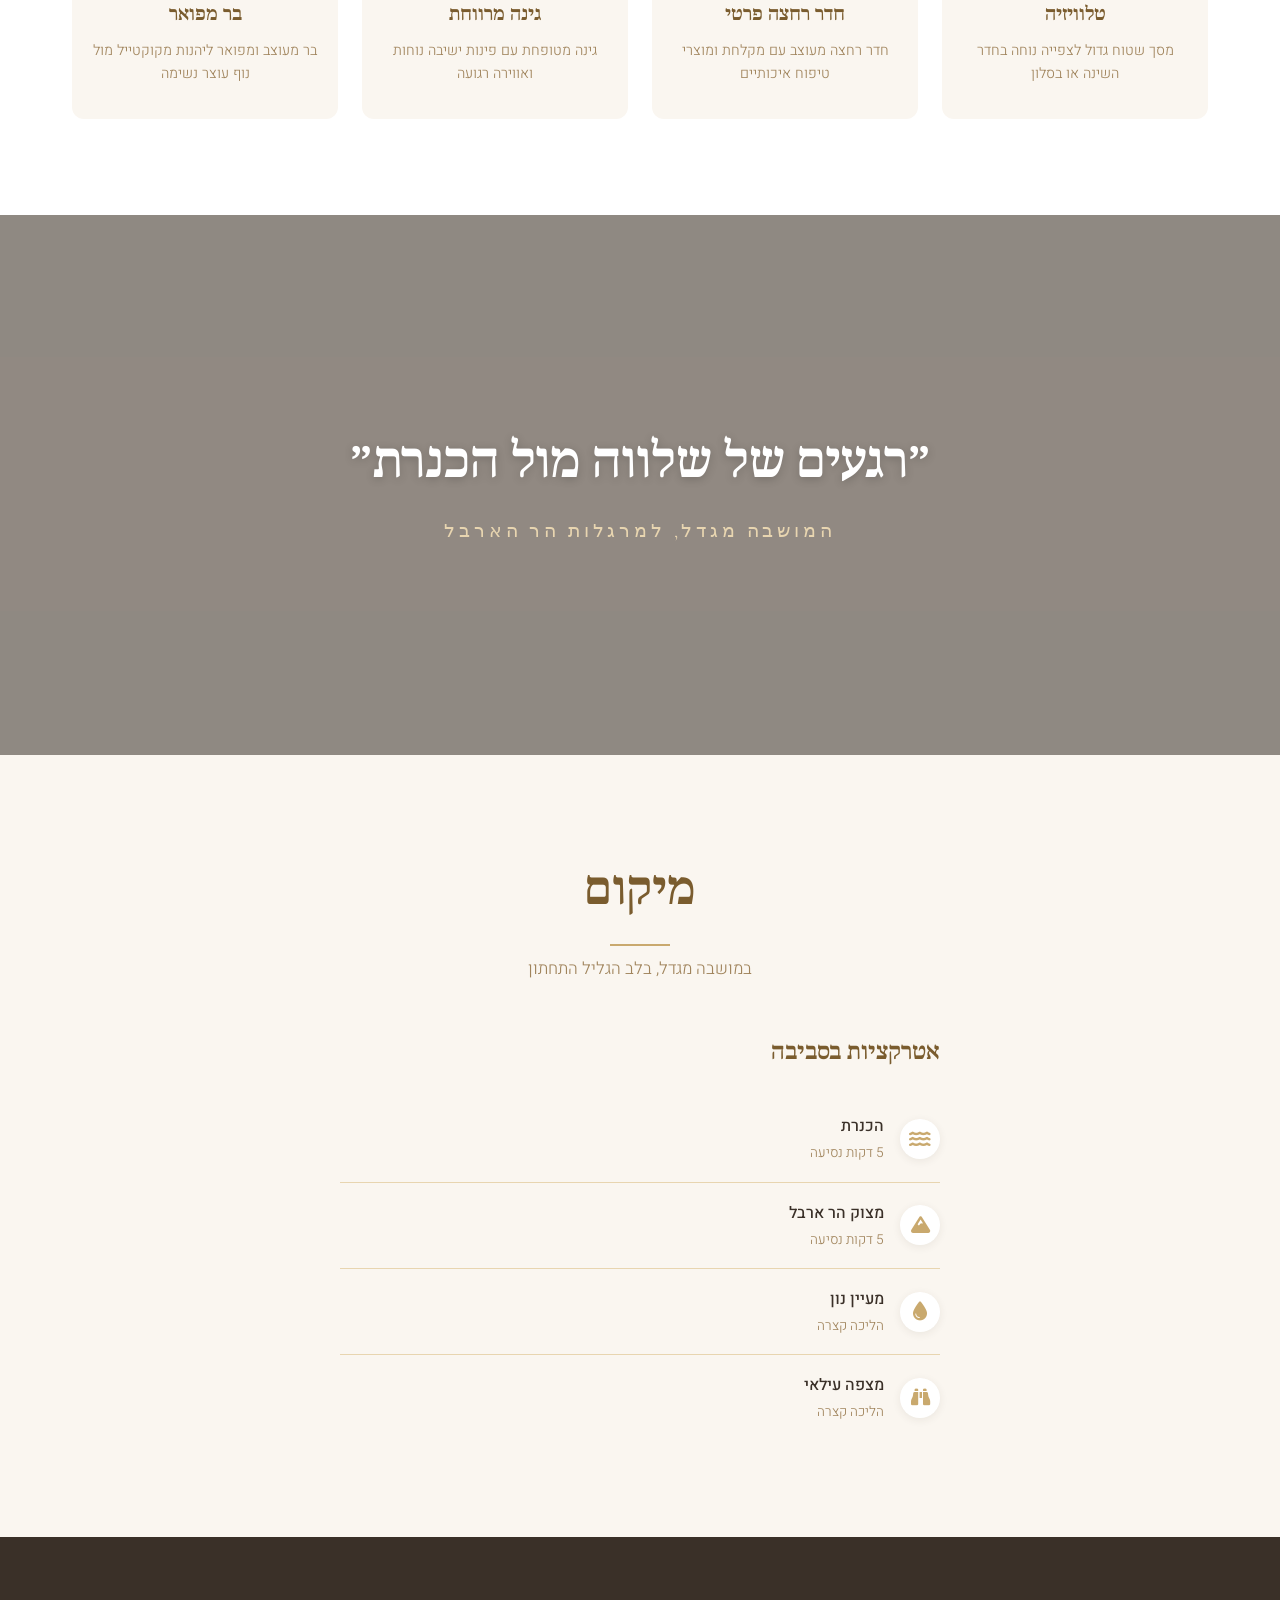
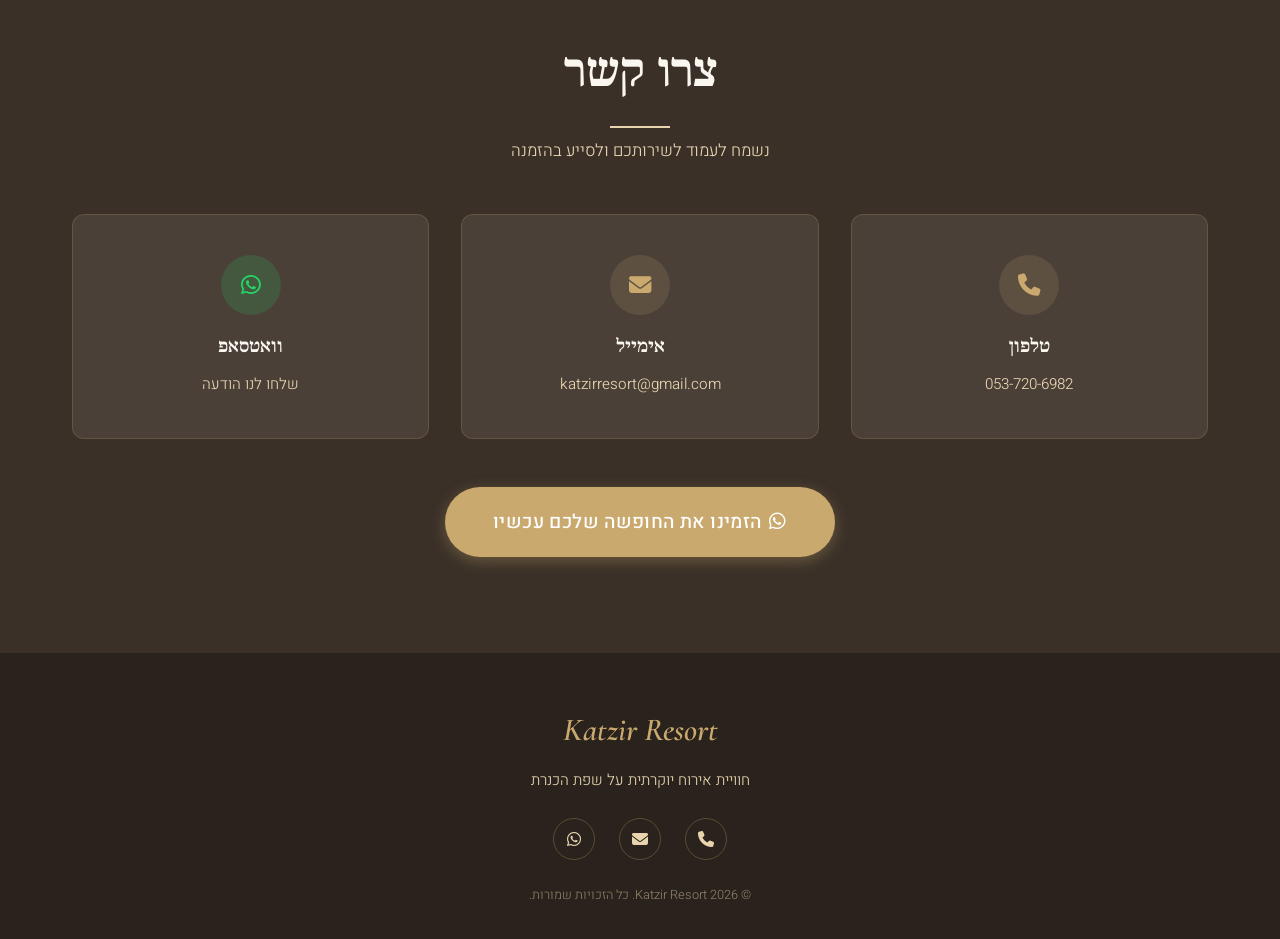
==== commit 028cb2a2: "Add favicon and improve Hebrew SEO - Add SVG favicon with gold KR monogram on charcoal (circle-safe)" ====
--- a/index.html
+++ b/index.html
@@ -3,14 +3,17 @@
 <head>
   <meta charset="UTF-8">
   <meta name="viewport" content="width=device-width, initial-scale=1.0">
-  <title>Katzir Resort | קציר ריזורט ארבל - חוויית אירוח יוקרתית על שפת הכנרת</title>
-  <meta name="description" content="קציר ריזורט ארבל - מתחם אירוח יוקרתי במושב מגדל, למרגלות הר ארבל, על שפת הכנרת. ג'קוזי מפנק, בריכה, גינה מרווחת ונוף מרהיב.">
+  <title>קציר ריזורט</title>
+  <meta name="description" content="קציר ריזורט ארבל - מתחם אירוח יוקרתי במושבה מגדל, למרגלות הר הארבל, על שפת הכנרת. ג'קוזי מפנק, בריכה, גינה מרווחת ונוף מרהיב.">
+  <meta name="keywords" content="קציר ריזורט, צימר כנרת, צימר מגדל, אירוח יוקרתי כנרת, צימר הר הארבל, צימרים במגדל, נופש כנרת, Katzir Resort">
   <link rel="canonical" href="https://katzirresort.co.il/">
   <meta name="theme-color" content="#1a1a2e">
+  <link rel="icon" href="/favicon.svg" type="image/svg+xml">
+  <link rel="apple-touch-icon" href="/favicon.svg">
 
   <!-- Open Graph -->
   <meta property="og:title" content="קציר ריזורט ארבל - חוויית אירוח יוקרתית על שפת הכנרת">
-  <meta property="og:description" content="מתחם אירוח יוקרתי במושב מגדל, למרגלות הר ארבל. ג'קוזי, בריכה, גינה מרווחת ונוף מרהיב לכנרת.">
+  <meta property="og:description" content="מתחם אירוח יוקרתי במושבה מגדל, למרגלות הר הארבל. ג'קוזי, בריכה, גינה מרווחת ונוף מרהיב לכנרת.">
   <meta property="og:image" content="https://a0.muscache.com/im/pictures/miso/Hosting-1197957079344916295/original/2e6f6445-4e8a-4d36-b6b4-290f094e3d17.jpeg">
   <meta property="og:type" content="website">
   <meta property="og:url" content="https://katzirresort.co.il/">
@@ -20,7 +23,7 @@
   <!-- Twitter Card -->
   <meta name="twitter:card" content="summary_large_image">
   <meta name="twitter:title" content="קציר ריזורט - חוויית אירוח יוקרתית על שפת הכנרת">
-  <meta name="twitter:description" content="מתחם אירוח יוקרתי במושבה מגדל, למרגלות הר ארבל. ג'קוזי, בריכה, גינה מרווחת ונוף מרהיב לכנרת.">
+  <meta name="twitter:description" content="מתחם אירוח יוקרתי במושבה מגדל, למרגלות הר הארבל. ג'קוזי, בריכה, גינה מרווחת ונוף מרהיב לכנרת.">
   <meta name="twitter:image" content="https://a0.muscache.com/im/pictures/miso/Hosting-1197957079344916295/original/2e6f6445-4e8a-4d36-b6b4-290f094e3d17.jpeg">
 
   <!-- Structured Data - LodgingBusiness -->
@@ -96,7 +99,7 @@
     <div class="hero-overlay"></div>
     <div class="hero-content">
       <p class="hero-subtitle-top" data-aos="fade-down" data-aos-delay="200">— Luxury Vacation —</p>
-      <h1 class="hero-title" data-aos="fade-up" data-aos-delay="400">Katzir Resort<span class="sr-only"> — קציר ריזורט</span></h1>
+      <h1 class="hero-title" data-aos="fade-up" data-aos-delay="400">קציר ריזורט<span class="sr-only"> — Katzir Resort</span></h1>
       <div class="hero-divider" data-aos="fade-up" data-aos-delay="600"></div>
       <p class="hero-subtitle" data-aos="fade-up" data-aos-delay="700">חוויית אירוח יוקרתית למרגלות הר ארבל, על שפת הכנרת</p>
       <div class="hero-stars" data-aos="fade-up" data-aos-delay="800">
